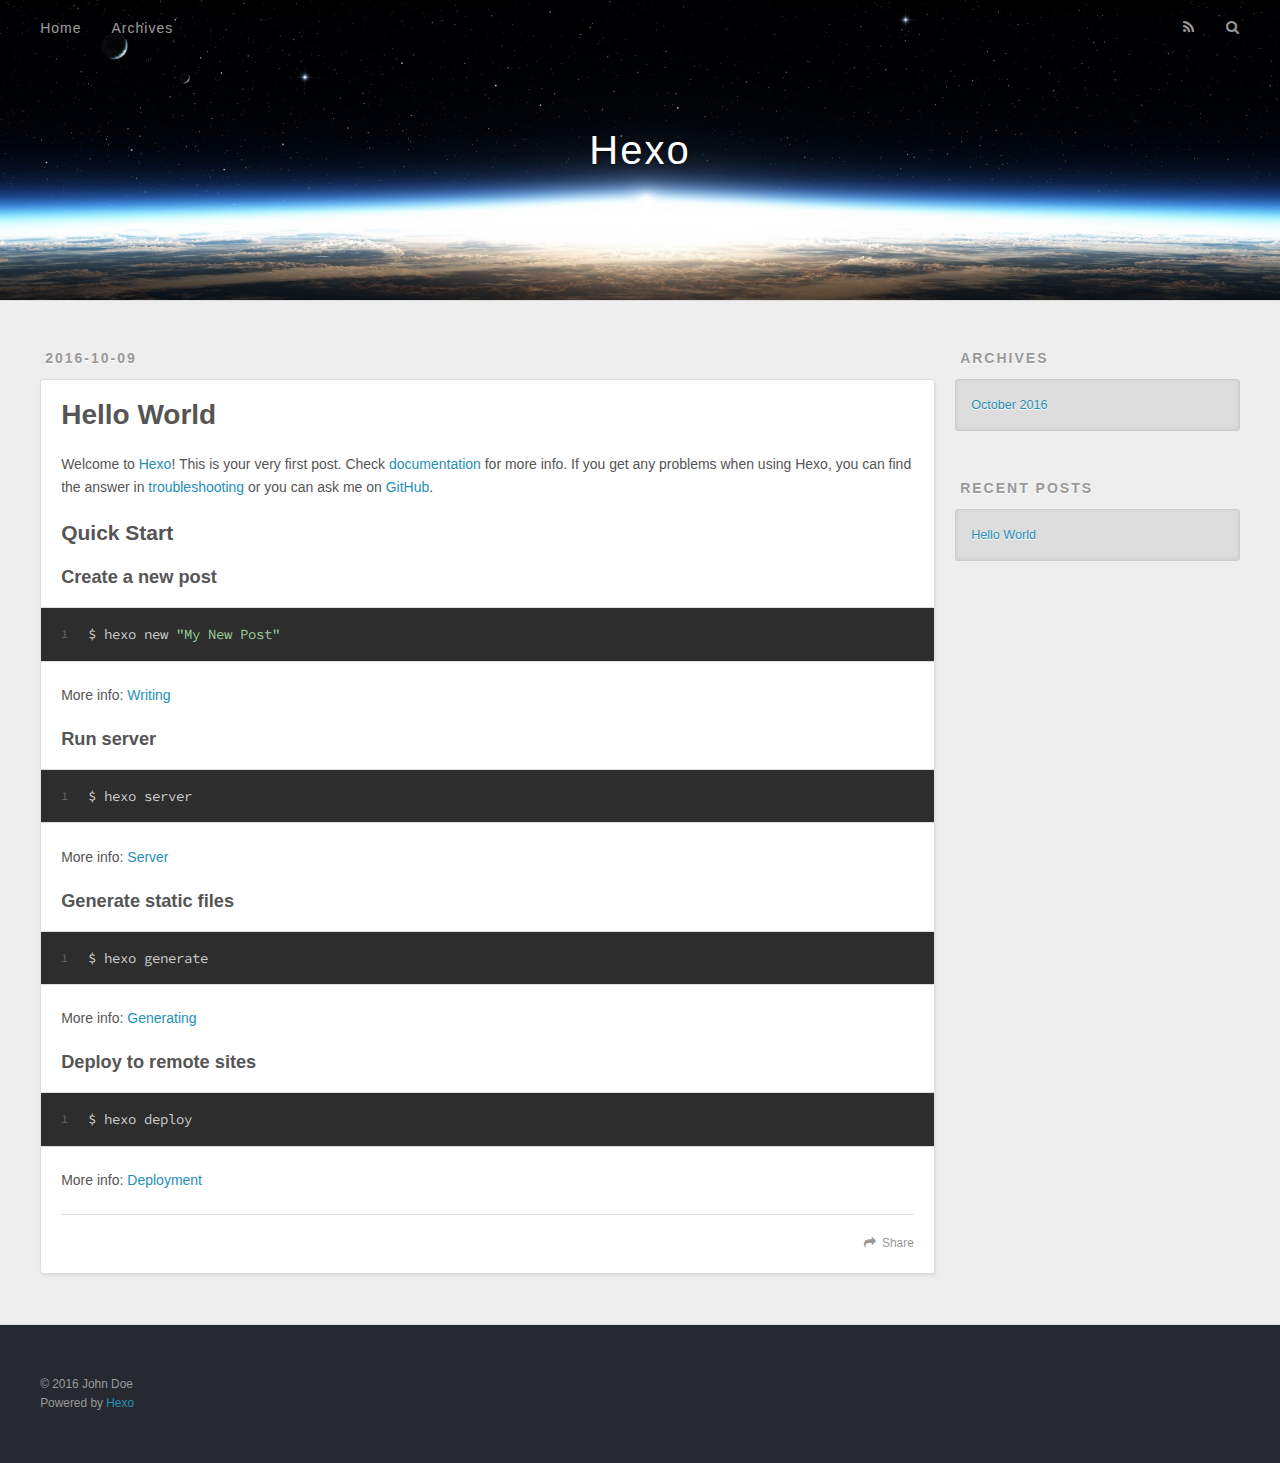
==== index.html @ 64545ed9 "Site updated: 2016-10-09 22:23:40" ====
<!DOCTYPE html>
<html>
<head>
  <meta charset="utf-8">
  
  <title>Hexo</title>
  <meta name="viewport" content="width=device-width, initial-scale=1, maximum-scale=1">
  <meta property="og:type" content="website">
<meta property="og:title" content="Hexo">
<meta property="og:url" content="http://yoursite.com/index.html">
<meta property="og:site_name" content="Hexo">
<meta name="twitter:card" content="summary">
<meta name="twitter:title" content="Hexo">
  
    <link rel="alternate" href="/atom.xml" title="Hexo" type="application/atom+xml">
  
  
    <link rel="icon" href="/favicon.png">
  
  
    <link href="//fonts.googleapis.com/css?family=Source+Code+Pro" rel="stylesheet" type="text/css">
  
  <link rel="stylesheet" href="/css/style.css">
  

</head>

<body>
  <div id="container">
    <div id="wrap">
      <header id="header">
  <div id="banner"></div>
  <div id="header-outer" class="outer">
    <div id="header-title" class="inner">
      <h1 id="logo-wrap">
        <a href="/" id="logo">Hexo</a>
      </h1>
      
    </div>
    <div id="header-inner" class="inner">
      <nav id="main-nav">
        <a id="main-nav-toggle" class="nav-icon"></a>
        
          <a class="main-nav-link" href="/">Home</a>
        
          <a class="main-nav-link" href="/archives">Archives</a>
        
      </nav>
      <nav id="sub-nav">
        
          <a id="nav-rss-link" class="nav-icon" href="/atom.xml" title="RSS Feed"></a>
        
        <a id="nav-search-btn" class="nav-icon" title="Search"></a>
      </nav>
      <div id="search-form-wrap">
        <form action="//google.com/search" method="get" accept-charset="UTF-8" class="search-form"><input type="search" name="q" results="0" class="search-form-input" placeholder="Search"><button type="submit" class="search-form-submit">&#xF002;</button><input type="hidden" name="sitesearch" value="http://yoursite.com"></form>
      </div>
    </div>
  </div>
</header>
      <div class="outer">
        <section id="main">
  
    <article id="post-hello-world" class="article article-type-post" itemscope itemprop="blogPost">
  <div class="article-meta">
    <a href="/2016/10/09/hello-world/" class="article-date">
  <time datetime="2016-10-09T14:10:57.442Z" itemprop="datePublished">2016-10-09</time>
</a>
    
  </div>
  <div class="article-inner">
    
    
      <header class="article-header">
        
  
    <h1 itemprop="name">
      <a class="article-title" href="/2016/10/09/hello-world/">Hello World</a>
    </h1>
  

      </header>
    
    <div class="article-entry" itemprop="articleBody">
      
        <p>Welcome to <a href="https://hexo.io/" target="_blank" rel="external">Hexo</a>! This is your very first post. Check <a href="https://hexo.io/docs/" target="_blank" rel="external">documentation</a> for more info. If you get any problems when using Hexo, you can find the answer in <a href="https://hexo.io/docs/troubleshooting.html" target="_blank" rel="external">troubleshooting</a> or you can ask me on <a href="https://github.com/hexojs/hexo/issues" target="_blank" rel="external">GitHub</a>.</p>
<h2 id="Quick-Start"><a href="#Quick-Start" class="headerlink" title="Quick Start"></a>Quick Start</h2><h3 id="Create-a-new-post"><a href="#Create-a-new-post" class="headerlink" title="Create a new post"></a>Create a new post</h3><figure class="highlight bash"><table><tr><td class="gutter"><pre><div class="line">1</div></pre></td><td class="code"><pre><div class="line">$ hexo new <span class="string">"My New Post"</span></div></pre></td></tr></table></figure>
<p>More info: <a href="https://hexo.io/docs/writing.html" target="_blank" rel="external">Writing</a></p>
<h3 id="Run-server"><a href="#Run-server" class="headerlink" title="Run server"></a>Run server</h3><figure class="highlight bash"><table><tr><td class="gutter"><pre><div class="line">1</div></pre></td><td class="code"><pre><div class="line">$ hexo server</div></pre></td></tr></table></figure>
<p>More info: <a href="https://hexo.io/docs/server.html" target="_blank" rel="external">Server</a></p>
<h3 id="Generate-static-files"><a href="#Generate-static-files" class="headerlink" title="Generate static files"></a>Generate static files</h3><figure class="highlight bash"><table><tr><td class="gutter"><pre><div class="line">1</div></pre></td><td class="code"><pre><div class="line">$ hexo generate</div></pre></td></tr></table></figure>
<p>More info: <a href="https://hexo.io/docs/generating.html" target="_blank" rel="external">Generating</a></p>
<h3 id="Deploy-to-remote-sites"><a href="#Deploy-to-remote-sites" class="headerlink" title="Deploy to remote sites"></a>Deploy to remote sites</h3><figure class="highlight bash"><table><tr><td class="gutter"><pre><div class="line">1</div></pre></td><td class="code"><pre><div class="line">$ hexo deploy</div></pre></td></tr></table></figure>
<p>More info: <a href="https://hexo.io/docs/deployment.html" target="_blank" rel="external">Deployment</a></p>

      
    </div>
    <footer class="article-footer">
      <a data-url="http://yoursite.com/2016/10/09/hello-world/" data-id="ciu2pqnzg0000xss60c0m6734" class="article-share-link">Share</a>
      
      
    </footer>
  </div>
  
</article>


  

</section>
        
          <aside id="sidebar">
  
    

  
    

  
    
  
    
  <div class="widget-wrap">
    <h3 class="widget-title">Archives</h3>
    <div class="widget">
      <ul class="archive-list"><li class="archive-list-item"><a class="archive-list-link" href="/archives/2016/10/">October 2016</a></li></ul>
    </div>
  </div>


  
    
  <div class="widget-wrap">
    <h3 class="widget-title">Recent Posts</h3>
    <div class="widget">
      <ul>
        
          <li>
            <a href="/2016/10/09/hello-world/">Hello World</a>
          </li>
        
      </ul>
    </div>
  </div>

  
</aside>
        
      </div>
      <footer id="footer">
  
  <div class="outer">
    <div id="footer-info" class="inner">
      &copy; 2016 John Doe<br>
      Powered by <a href="http://hexo.io/" target="_blank">Hexo</a>
    </div>
  </div>
</footer>
    </div>
    <nav id="mobile-nav">
  
    <a href="/" class="mobile-nav-link">Home</a>
  
    <a href="/archives" class="mobile-nav-link">Archives</a>
  
</nav>
    

<script src="//ajax.googleapis.com/ajax/libs/jquery/2.0.3/jquery.min.js"></script>


  <link rel="stylesheet" href="/fancybox/jquery.fancybox.css">
  <script src="/fancybox/jquery.fancybox.pack.js"></script>


<script src="/js/script.js"></script>

  </div>
</body>
</html>
---- css/style.css ----
body {
  width: 100%;
}
body:before,
body:after {
  content: "";
  display: table;
}
body:after {
  clear: both;
}
html,
body,
div,
span,
applet,
object,
iframe,
h1,
h2,
h3,
h4,
h5,
h6,
p,
blockquote,
pre,
a,
abbr,
acronym,
address,
big,
cite,
code,
del,
dfn,
em,
img,
ins,
kbd,
q,
s,
samp,
small,
strike,
strong,
sub,
sup,
tt,
var,
dl,
dt,
dd,
ol,
ul,
li,
fieldset,
form,
label,
legend,
table,
caption,
tbody,
tfoot,
thead,
tr,
th,
td {
  margin: 0;
  padding: 0;
  border: 0;
  outline: 0;
  font-weight: inherit;
  font-style: inherit;
  font-family: inherit;
  font-size: 100%;
  vertical-align: baseline;
}
body {
  line-height: 1;
  color: #000;
  background: #fff;
}
ol,
ul {
  list-style: none;
}
table {
  border-collapse: separate;
  border-spacing: 0;
  vertical-align: middle;
}
caption,
th,
td {
  text-align: left;
  font-weight: normal;
  vertical-align: middle;
}
a img {
  border: none;
}
input,
button {
  margin: 0;
  padding: 0;
}
input::-moz-focus-inner,
button::-moz-focus-inner {
  border: 0;
  padding: 0;
}
@font-face {
  font-family: FontAwesome;
  font-style: normal;
  font-weight: normal;
  src: url("fonts/fontawesome-webfont.eot?v=#4.0.3");
  src: url("fonts/fontawesome-webfont.eot?#iefix&v=#4.0.3") format("embedded-opentype"), url("fonts/fontawesome-webfont.woff?v=#4.0.3") format("woff"), url("fonts/fontawesome-webfont.ttf?v=#4.0.3") format("truetype"), url("fonts/fontawesome-webfont.svg#fontawesomeregular?v=#4.0.3") format("svg");
}
html,
body,
#container {
  height: 100%;
}
body {
  background: #eee;
  font: 14px "Helvetica Neue", Helvetica, Arial, sans-serif;
  -webkit-text-size-adjust: 100%;
}
.outer {
  max-width: 1220px;
  margin: 0 auto;
  padding: 0 20px;
}
.outer:before,
.outer:after {
  content: "";
  display: table;
}
.outer:after {
  clear: both;
}
.inner {
  display: inline;
  float: left;
  width: 98.33333333333333%;
  margin: 0 0.833333333333333%;
}
.left,
.alignleft {
  float: left;
}
.right,
.alignright {
  float: right;
}
.clear {
  clear: both;
}
#container {
  position: relative;
}
.mobile-nav-on {
  overflow: hidden;
}
#wrap {
  height: 100%;
  width: 100%;
  position: absolute;
  top: 0;
  left: 0;
  -webkit-transition: 0.2s ease-out;
  -moz-transition: 0.2s ease-out;
  -ms-transition: 0.2s ease-out;
  transition: 0.2s ease-out;
  z-index: 1;
  background: #eee;
}
.mobile-nav-on #wrap {
  left: 280px;
}
@media screen and (min-width: 768px) {
  #main {
    display: inline;
    float: left;
    width: 73.33333333333333%;
    margin: 0 0.833333333333333%;
  }
}
.article-date,
.article-category-link,
.archive-year,
.widget-title {
  text-decoration: none;
  text-transform: uppercase;
  letter-spacing: 2px;
  color: #999;
  margin-bottom: 1em;
  margin-left: 5px;
  line-height: 1em;
  text-shadow: 0 1px #fff;
  font-weight: bold;
}
.article-inner,
.archive-article-inner {
  background: #fff;
  -webkit-box-shadow: 1px 2px 3px #ddd;
  box-shadow: 1px 2px 3px #ddd;
  border: 1px solid #ddd;
  border-radius: 3px;
}
.article-entry h1,
.widget h1 {
  font-size: 2em;
}
.article-entry h2,
.widget h2 {
  font-size: 1.5em;
}
.article-entry h3,
.widget h3 {
  font-size: 1.3em;
}
.article-entry h4,
.widget h4 {
  font-size: 1.2em;
}
.article-entry h5,
.widget h5 {
  font-size: 1em;
}
.article-entry h6,
.widget h6 {
  font-size: 1em;
  color: #999;
}
.article-entry hr,
.widget hr {
  border: 1px dashed #ddd;
}
.article-entry strong,
.widget strong {
  font-weight: bold;
}
.article-entry em,
.widget em,
.article-entry cite,
.widget cite {
  font-style: italic;
}
.article-entry sup,
.widget sup,
.article-entry sub,
.widget sub {
  font-size: 0.75em;
  line-height: 0;
  position: relative;
  vertical-align: baseline;
}
.article-entry sup,
.widget sup {
  top: -0.5em;
}
.article-entry sub,
.widget sub {
  bottom: -0.2em;
}
.article-entry small,
.widget small {
  font-size: 0.85em;
}
.article-entry acronym,
.widget acronym,
.article-entry abbr,
.widget abbr {
  border-bottom: 1px dotted;
}
.article-entry ul,
.widget ul,
.article-entry ol,
.widget ol,
.article-entry dl,
.widget dl {
  margin: 0 20px;
  line-height: 1.6em;
}
.article-entry ul ul,
.widget ul ul,
.article-entry ol ul,
.widget ol ul,
.article-entry ul ol,
.widget ul ol,
.article-entry ol ol,
.widget ol ol {
  margin-top: 0;
  margin-bottom: 0;
}
.article-entry ul,
.widget ul {
  list-style: disc;
}
.article-entry ol,
.widget ol {
  list-style: decimal;
}
.article-entry dt,
.widget dt {
  font-weight: bold;
}
#header {
  height: 300px;
  position: relative;
  border-bottom: 1px solid #ddd;
}
#header:before,
#header:after {
  content: "";
  position: absolute;
  left: 0;
  right: 0;
  height: 40px;
}
#header:before {
  top: 0;
  background: -webkit-linear-gradient(rgba(0,0,0,0.2), transparent);
  background: -moz-linear-gradient(rgba(0,0,0,0.2), transparent);
  background: -ms-linear-gradient(rgba(0,0,0,0.2), transparent);
  background: linear-gradient(rgba(0,0,0,0.2), transparent);
}
#header:after {
  bottom: 0;
  background: -webkit-linear-gradient(transparent, rgba(0,0,0,0.2));
  background: -moz-linear-gradient(transparent, rgba(0,0,0,0.2));
  background: -ms-linear-gradient(transparent, rgba(0,0,0,0.2));
  background: linear-gradient(transparent, rgba(0,0,0,0.2));
}
#header-outer {
  height: 100%;
  position: relative;
}
#header-inner {
  position: relative;
  overflow: hidden;
}
#banner {
  position: absolute;
  top: 0;
  left: 0;
  width: 100%;
  height: 100%;
  background: url("images/banner.jpg") center #000;
  -webkit-background-size: cover;
  -moz-background-size: cover;
  background-size: cover;
  z-index: -1;
}
#header-title {
  text-align: center;
  height: 40px;
  position: absolute;
  top: 50%;
  left: 0;
  margin-top: -20px;
}
#logo,
#subtitle {
  text-decoration: none;
  color: #fff;
  font-weight: 300;
  text-shadow: 0 1px 4px rgba(0,0,0,0.3);
}
#logo {
  font-size: 40px;
  line-height: 40px;
  letter-spacing: 2px;
}
#subtitle {
  font-size: 16px;
  line-height: 16px;
  letter-spacing: 1px;
}
#subtitle-wrap {
  margin-top: 16px;
}
#main-nav {
  float: left;
  margin-left: -15px;
}
.nav-icon,
.main-nav-link {
  float: left;
  color: #fff;
  opacity: 0.6;
  text-decoration: none;
  text-shadow: 0 1px rgba(0,0,0,0.2);
  -webkit-transition: opacity 0.2s;
  -moz-transition: opacity 0.2s;
  -ms-transition: opacity 0.2s;
  transition: opacity 0.2s;
  display: block;
  padding: 20px 15px;
}
.nav-icon:hover,
.main-nav-link:hover {
  opacity: 1;
}
.nav-icon {
  font-family: FontAwesome;
  text-align: center;
  font-size: 14px;
  width: 14px;
  height: 14px;
  padding: 20px 15px;
  position: relative;
  cursor: pointer;
}
.main-nav-link {
  font-weight: 300;
  letter-spacing: 1px;
}
@media screen and (max-width: 479px) {
  .main-nav-link {
    display: none;
  }
}
#main-nav-toggle {
  display: none;
}
#main-nav-toggle:before {
  content: "\f0c9";
}
@media screen and (max-width: 479px) {
  #main-nav-toggle {
    display: block;
  }
}
#sub-nav {
  float: right;
  margin-right: -15px;
}
#nav-rss-link:before {
  content: "\f09e";
}
#nav-search-btn:before {
  content: "\f002";
}
#search-form-wrap {
  position: absolute;
  top: 15px;
  width: 150px;
  height: 30px;
  right: -150px;
  opacity: 0;
  -webkit-transition: 0.2s ease-out;
  -moz-transition: 0.2s ease-out;
  -ms-transition: 0.2s ease-out;
  transition: 0.2s ease-out;
}
#search-form-wrap.on {
  opacity: 1;
  right: 0;
}
@media screen and (max-width: 479px) {
  #search-form-wrap {
    width: 100%;
    right: -100%;
  }
}
.search-form {
  position: absolute;
  top: 0;
  left: 0;
  right: 0;
  background: #fff;
  padding: 5px 15px;
  border-radius: 15px;
  -webkit-box-shadow: 0 0 10px rgba(0,0,0,0.3);
  box-shadow: 0 0 10px rgba(0,0,0,0.3);
}
.search-form-input {
  border: none;
  background: none;
  color: #555;
  width: 100%;
  font: 13px "Helvetica Neue", Helvetica, Arial, sans-serif;
  outline: none;
}
.search-form-input::-webkit-search-results-decoration,
.search-form-input::-webkit-search-cancel-button {
  -webkit-appearance: none;
}
.search-form-submit {
  position: absolute;
  top: 50%;
  right: 10px;
  margin-top: -7px;
  font: 13px FontAwesome;
  border: none;
  background: none;
  color: #bbb;
  cursor: pointer;
}
.search-form-submit:hover,
.search-form-submit:focus {
  color: #777;
}
.article {
  margin: 50px 0;
}
.article-inner {
  overflow: hidden;
}
.article-meta:before,
.article-meta:after {
  content: "";
  display: table;
}
.article-meta:after {
  clear: both;
}
.article-date {
  float: left;
}
.article-category {
  float: left;
  line-height: 1em;
  color: #ccc;
  text-shadow: 0 1px #fff;
  margin-left: 8px;
}
.article-category:before {
  content: "\2022";
}
.article-category-link {
  margin: 0 12px 1em;
}
.article-header {
  padding: 20px 20px 0;
}
.article-title {
  text-decoration: none;
  font-size: 2em;
  font-weight: bold;
  color: #555;
  line-height: 1.1em;
  -webkit-transition: color 0.2s;
  -moz-transition: color 0.2s;
  -ms-transition: color 0.2s;
  transition: color 0.2s;
}
a.article-title:hover {
  color: #258fb8;
}
.article-entry {
  color: #555;
  padding: 0 20px;
}
.article-entry:before,
.article-entry:after {
  content: "";
  display: table;
}
.article-entry:after {
  clear: both;
}
.article-entry p,
.article-entry table {
  line-height: 1.6em;
  margin: 1.6em 0;
}
.article-entry h1,
.article-entry h2,
.article-entry h3,
.article-entry h4,
.article-entry h5,
.article-entry h6 {
  font-weight: bold;
}
.article-entry h1,
.article-entry h2,
.article-entry h3,
.article-entry h4,
.article-entry h5,
.article-entry h6 {
  line-height: 1.1em;
  margin: 1.1em 0;
}
.article-entry a {
  color: #258fb8;
  text-decoration: none;
}
.article-entry a:hover {
  text-decoration: underline;
}
.article-entry ul,
.article-entry ol,
.article-entry dl {
  margin-top: 1.6em;
  margin-bottom: 1.6em;
}
.article-entry img,
.article-entry video {
  max-width: 100%;
  height: auto;
  display: block;
  margin: auto;
}
.article-entry iframe {
  border: none;
}
.article-entry table {
  width: 100%;
  border-collapse: collapse;
  border-spacing: 0;
}
.article-entry th {
  font-weight: bold;
  border-bottom: 3px solid #ddd;
  padding-bottom: 0.5em;
}
.article-entry td {
  border-bottom: 1px solid #ddd;
  padding: 10px 0;
}
.article-entry blockquote {
  font-family: Georgia, "Times New Roman", serif;
  font-size: 1.4em;
  margin: 1.6em 20px;
  text-align: center;
}
.article-entry blockquote footer {
  font-size: 14px;
  margin: 1.6em 0;
  font-family: "Helvetica Neue", Helvetica, Arial, sans-serif;
}
.article-entry blockquote footer cite:before {
  content: "—";
  padding: 0 0.5em;
}
.article-entry .pullquote {
  text-align: left;
  width: 45%;
  margin: 0;
}
.article-entry .pullquote.left {
  margin-left: 0.5em;
  margin-right: 1em;
}
.article-entry .pullquote.right {
  margin-right: 0.5em;
  margin-left: 1em;
}
.article-entry .caption {
  color: #999;
  display: block;
  font-size: 0.9em;
  margin-top: 0.5em;
  position: relative;
  text-align: center;
}
.article-entry .video-container {
  position: relative;
  padding-top: 56.25%;
  height: 0;
  overflow: hidden;
}
.article-entry .video-container iframe,
.article-entry .video-container object,
.article-entry .video-container embed {
  position: absolute;
  top: 0;
  left: 0;
  width: 100%;
  height: 100%;
  margin-top: 0;
}
.article-more-link a {
  display: inline-block;
  line-height: 1em;
  padding: 6px 15px;
  border-radius: 15px;
  background: #eee;
  color: #999;
  text-shadow: 0 1px #fff;
  text-decoration: none;
}
.article-more-link a:hover {
  background: #258fb8;
  color: #fff;
  text-decoration: none;
  text-shadow: 0 1px #1e7293;
}
.article-footer {
  font-size: 0.85em;
  line-height: 1.6em;
  border-top: 1px solid #ddd;
  padding-top: 1.6em;
  margin: 0 20px 20px;
}
.article-footer:before,
.article-footer:after {
  content: "";
  display: table;
}
.article-footer:after {
  clear: both;
}
.article-footer a {
  color: #999;
  text-decoration: none;
}
.article-footer a:hover {
  color: #555;
}
.article-tag-list-item {
  float: left;
  margin-right: 10px;
}
.article-tag-list-link:before {
  content: "#";
}
.article-comment-link {
  float: right;
}
.article-comment-link:before {
  content: "\f075";
  font-family: FontAwesome;
  padding-right: 8px;
}
.article-share-link {
  cursor: pointer;
  float: right;
  margin-left: 20px;
}
.article-share-link:before {
  content: "\f064";
  font-family: FontAwesome;
  padding-right: 6px;
}
#article-nav {
  position: relative;
}
#article-nav:before,
#article-nav:after {
  content: "";
  display: table;
}
#article-nav:after {
  clear: both;
}
@media screen and (min-width: 768px) {
  #article-nav {
    margin: 50px 0;
  }
  #article-nav:before {
    width: 8px;
    height: 8px;
    position: absolute;
    top: 50%;
    left: 50%;
    margin-top: -4px;
    margin-left: -4px;
    content: "";
    border-radius: 50%;
    background: #ddd;
    -webkit-box-shadow: 0 1px 2px #fff;
    box-shadow: 0 1px 2px #fff;
  }
}
.article-nav-link-wrap {
  text-decoration: none;
  text-shadow: 0 1px #fff;
  color: #999;
  -webkit-box-sizing: border-box;
  -moz-box-sizing: border-box;
  box-sizing: border-box;
  margin-top: 50px;
  text-align: center;
  display: block;
}
.article-nav-link-wrap:hover {
  color: #555;
}
@media screen and (min-width: 768px) {
  .article-nav-link-wrap {
    width: 50%;
    margin-top: 0;
  }
}
@media screen and (min-width: 768px) {
  #article-nav-newer {
    float: left;
    text-align: right;
    padding-right: 20px;
  }
}
@media screen and (min-width: 768px) {
  #article-nav-older {
    float: right;
    text-align: left;
    padding-left: 20px;
  }
}
.article-nav-caption {
  text-transform: uppercase;
  letter-spacing: 2px;
  color: #ddd;
  line-height: 1em;
  font-weight: bold;
}
#article-nav-newer .article-nav-caption {
  margin-right: -2px;
}
.article-nav-title {
  font-size: 0.85em;
  line-height: 1.6em;
  margin-top: 0.5em;
}
.article-share-box {
  position: absolute;
  display: none;
  background: #fff;
  -webkit-box-shadow: 1px 2px 10px rgba(0,0,0,0.2);
  box-shadow: 1px 2px 10px rgba(0,0,0,0.2);
  border-radius: 3px;
  margin-left: -145px;
  overflow: hidden;
  z-index: 1;
}
.article-share-box.on {
  display: block;
}
.article-share-input {
  width: 100%;
  background: none;
  -webkit-box-sizing: border-box;
  -moz-box-sizing: border-box;
  box-sizing: border-box;
  font: 14px "Helvetica Neue", Helvetica, Arial, sans-serif;
  padding: 0 15px;
  color: #555;
  outline: none;
  border: 1px solid #ddd;
  border-radius: 3px 3px 0 0;
  height: 36px;
  line-height: 36px;
}
.article-share-links {
  background: #eee;
}
.article-share-links:before,
.article-share-links:after {
  content: "";
  display: table;
}
.article-share-links:after {
  clear: both;
}
.article-share-twitter,
.article-share-facebook,
.article-share-pinterest,
.article-share-google {
  width: 50px;
  height: 36px;
  display: block;
  float: left;
  position: relative;
  color: #999;
  text-shadow: 0 1px #fff;
}
.article-share-twitter:before,
.article-share-facebook:before,
.article-share-pinterest:before,
.article-share-google:before {
  font-size: 20px;
  font-family: FontAwesome;
  width: 20px;
  height: 20px;
  position: absolute;
  top: 50%;
  left: 50%;
  margin-top: -10px;
  margin-left: -10px;
  text-align: center;
}
.article-share-twitter:hover,
.article-share-facebook:hover,
.article-share-pinterest:hover,
.article-share-google:hover {
  color: #fff;
}
.article-share-twitter:before {
  content: "\f099";
}
.article-share-twitter:hover {
  background: #00aced;
  text-shadow: 0 1px #008abe;
}
.article-share-facebook:before {
  content: "\f09a";
}
.article-share-facebook:hover {
  background: #3b5998;
  text-shadow: 0 1px #2f477a;
}
.article-share-pinterest:before {
  content: "\f0d2";
}
.article-share-pinterest:hover {
  background: #cb2027;
  text-shadow: 0 1px #a21a1f;
}
.article-share-google:before {
  content: "\f0d5";
}
.article-share-google:hover {
  background: #dd4b39;
  text-shadow: 0 1px #be3221;
}
.article-gallery {
  background: #000;
  position: relative;
}
.article-gallery-photos {
  position: relative;
  overflow: hidden;
}
.article-gallery-img {
  display: none;
  max-width: 100%;
}
.article-gallery-img:first-child {
  display: block;
}
.article-gallery-img.loaded {
  position: absolute;
  display: block;
}
.article-gallery-img img {
  display: block;
  max-width: 100%;
  margin: 0 auto;
}
#comments {
  background: #fff;
  -webkit-box-shadow: 1px 2px 3px #ddd;
  box-shadow: 1px 2px 3px #ddd;
  padding: 20px;
  border: 1px solid #ddd;
  border-radius: 3px;
  margin: 50px 0;
}
#comments a {
  color: #258fb8;
}
.archives-wrap {
  margin: 50px 0;
}
.archives:before,
.archives:after {
  content: "";
  display: table;
}
.archives:after {
  clear: both;
}
.archive-year-wrap {
  margin-bottom: 1em;
}
.archives {
  -webkit-column-gap: 10px;
  -moz-column-gap: 10px;
  column-gap: 10px;
}
@media screen and (min-width: 480px) and (max-width: 767px) {
  .archives {
    -webkit-column-count: 2;
    -moz-column-count: 2;
    column-count: 2;
  }
}
@media screen and (min-width: 768px) {
  .archives {
    -webkit-column-count: 3;
    -moz-column-count: 3;
    column-count: 3;
  }
}
.archive-article {
  -webkit-column-break-inside: avoid;
  page-break-inside: avoid;
  overflow: hidden;
  break-inside: avoid-column;
}
.archive-article-inner {
  padding: 10px;
  margin-bottom: 15px;
}
.archive-article-title {
  text-decoration: none;
  font-weight: bold;
  color: #555;
  -webkit-transition: color 0.2s;
  -moz-transition: color 0.2s;
  -ms-transition: color 0.2s;
  transition: color 0.2s;
  line-height: 1.6em;
}
.archive-article-title:hover {
  color: #258fb8;
}
.archive-article-footer {
  margin-top: 1em;
}
.archive-article-date {
  color: #999;
  text-decoration: none;
  font-size: 0.85em;
  line-height: 1em;
  margin-bottom: 0.5em;
  display: block;
}
#page-nav {
  margin: 50px auto;
  background: #fff;
  -webkit-box-shadow: 1px 2px 3px #ddd;
  box-shadow: 1px 2px 3px #ddd;
  border: 1px solid #ddd;
  border-radius: 3px;
  text-align: center;
  color: #999;
  overflow: hidden;
}
#page-nav:before,
#page-nav:after {
  content: "";
  display: table;
}
#page-nav:after {
  clear: both;
}
#page-nav a,
#page-nav span {
  padding: 10px 20px;
  line-height: 1;
  height: 2ex;
}
#page-nav a {
  color: #999;
  text-decoration: none;
}
#page-nav a:hover {
  background: #999;
  color: #fff;
}
#page-nav .prev {
  float: left;
}
#page-nav .next {
  float: right;
}
#page-nav .page-number {
  display: inline-block;
}
@media screen and (max-width: 479px) {
  #page-nav .page-number {
    display: none;
  }
}
#page-nav .current {
  color: #555;
  font-weight: bold;
}
#page-nav .space {
  color: #ddd;
}
#footer {
  background: #262a30;
  padding: 50px 0;
  border-top: 1px solid #ddd;
  color: #999;
}
#footer a {
  color: #258fb8;
  text-decoration: none;
}
#footer a:hover {
  text-decoration: underline;
}
#footer-info {
  line-height: 1.6em;
  font-size: 0.85em;
}
.article-entry pre,
.article-entry .highlight {
  background: #2d2d2d;
  margin: 0 -20px;
  padding: 15px 20px;
  border-style: solid;
  border-color: #ddd;
  border-width: 1px 0;
  overflow: auto;
  color: #ccc;
  line-height: 22.400000000000002px;
}
.article-entry .highlight .gutter pre,
.article-entry .gist .gist-file .gist-data .line-numbers {
  color: #666;
  font-size: 0.85em;
}
.article-entry pre,
.article-entry code {
  font-family: "Source Code Pro", Consolas, Monaco, Menlo, Consolas, monospace;
}
.article-entry code {
  background: #eee;
  text-shadow: 0 1px #fff;
  padding: 0 0.3em;
}
.article-entry pre code {
  background: none;
  text-shadow: none;
  padding: 0;
}
.article-entry .highlight pre {
  border: none;
  margin: 0;
  padding: 0;
}
.article-entry .highlight table {
  margin: 0;
  width: auto;
}
.article-entry .highlight td {
  border: none;
  padding: 0;
}
.article-entry .highlight figcaption {
  font-size: 0.85em;
  color: #999;
  line-height: 1em;
  margin-bottom: 1em;
}
.article-entry .highlight figcaption:before,
.article-entry .highlight figcaption:after {
  content: "";
  display: table;
}
.article-entry .highlight figcaption:after {
  clear: both;
}
.article-entry .highlight figcaption a {
  float: right;
}
.article-entry .highlight .gutter pre {
  text-align: right;
  padding-right: 20px;
}
.article-entry .highlight .line {
  height: 22.400000000000002px;
}
.article-entry .highlight .line.marked {
  background: #515151;
}
.article-entry .gist {
  margin: 0 -20px;
  border-style: solid;
  border-color: #ddd;
  border-width: 1px 0;
  background: #2d2d2d;
  padding: 15px 20px 15px 0;
}
.article-entry .gist .gist-file {
  border: none;
  font-family: "Source Code Pro", Consolas, Monaco, Menlo, Consolas, monospace;
  margin: 0;
}
.article-entry .gist .gist-file .gist-data {
  background: none;
  border: none;
}
.article-entry .gist .gist-file .gist-data .line-numbers {
  background: none;
  border: none;
  padding: 0 20px 0 0;
}
.article-entry .gist .gist-file .gist-data .line-data {
  padding: 0 !important;
}
.article-entry .gist .gist-file .highlight {
  margin: 0;
  padding: 0;
  border: none;
}
.article-entry .gist .gist-file .gist-meta {
  background: #2d2d2d;
  color: #999;
  font: 0.85em "Helvetica Neue", Helvetica, Arial, sans-serif;
  text-shadow: 0 0;
  padding: 0;
  margin-top: 1em;
  margin-left: 20px;
}
.article-entry .gist .gist-file .gist-meta a {
  color: #258fb8;
  font-weight: normal;
}
.article-entry .gist .gist-file .gist-meta a:hover {
  text-decoration: underline;
}
pre .comment,
pre .title {
  color: #999;
}
pre .variable,
pre .attribute,
pre .tag,
pre .regexp,
pre .ruby .constant,
pre .xml .tag .title,
pre .xml .pi,
pre .xml .doctype,
pre .html .doctype,
pre .css .id,
pre .css .class,
pre .css .pseudo {
  color: #f2777a;
}
pre .number,
pre .preprocessor,
pre .built_in,
pre .literal,
pre .params,
pre .constant {
  color: #f99157;
}
pre .class,
pre .ruby .class .title,
pre .css .rules .attribute {
  color: #9c9;
}
pre .string,
pre .value,
pre .inheritance,
pre .header,
pre .ruby .symbol,
pre .xml .cdata {
  color: #9c9;
}
pre .css .hexcolor {
  color: #6cc;
}
pre .function,
pre .python .decorator,
pre .python .title,
pre .ruby .function .title,
pre .ruby .title .keyword,
pre .perl .sub,
pre .javascript .title,
pre .coffeescript .title {
  color: #69c;
}
pre .keyword,
pre .javascript .function {
  color: #c9c;
}
@media screen and (max-width: 479px) {
  #mobile-nav {
    position: absolute;
    top: 0;
    left: 0;
    width: 280px;
    height: 100%;
    background: #191919;
    border-right: 1px solid #fff;
  }
}
@media screen and (max-width: 479px) {
  .mobile-nav-link {
    display: block;
    color: #999;
    text-decoration: none;
    padding: 15px 20px;
    font-weight: bold;
  }
  .mobile-nav-link:hover {
    color: #fff;
  }
}
@media screen and (min-width: 768px) {
  #sidebar {
    display: inline;
    float: left;
    width: 23.333333333333332%;
    margin: 0 0.833333333333333%;
  }
}
.widget-wrap {
  margin: 50px 0;
}
.widget {
  color: #777;
  text-shadow: 0 1px #fff;
  background: #ddd;
  -webkit-box-shadow: 0 -1px 4px #ccc inset;
  box-shadow: 0 -1px 4px #ccc inset;
  border: 1px solid #ccc;
  padding: 15px;
  border-radius: 3px;
}
.widget a {
  color: #258fb8;
  text-decoration: none;
}
.widget a:hover {
  text-decoration: underline;
}
.widget ul ul,
.widget ol ul,
.widget dl ul,
.widget ul ol,
.widget ol ol,
.widget dl ol,
.widget ul dl,
.widget ol dl,
.widget dl dl {
  margin-left: 15px;
  list-style: disc;
}
.widget {
  line-height: 1.6em;
  word-wrap: break-word;
  font-size: 0.9em;
}
.widget ul,
.widget ol {
  list-style: none;
  margin: 0;
}
.widget ul ul,
.widget ol ul,
.widget ul ol,
.widget ol ol {
  margin: 0 20px;
}
.widget ul ul,
.widget ol ul {
  list-style: disc;
}
.widget ul ol,
.widget ol ol {
  list-style: decimal;
}
.category-list-count,
.tag-list-count,
.archive-list-count {
  padding-left: 5px;
  color: #999;
  font-size: 0.85em;
}
.category-list-count:before,
.tag-list-count:before,
.archive-list-count:before {
  content: "(";
}
.category-list-count:after,
.tag-list-count:after,
.archive-list-count:after {
  content: ")";
}
.tagcloud a {
  margin-right: 5px;
  display: inline-block;
}
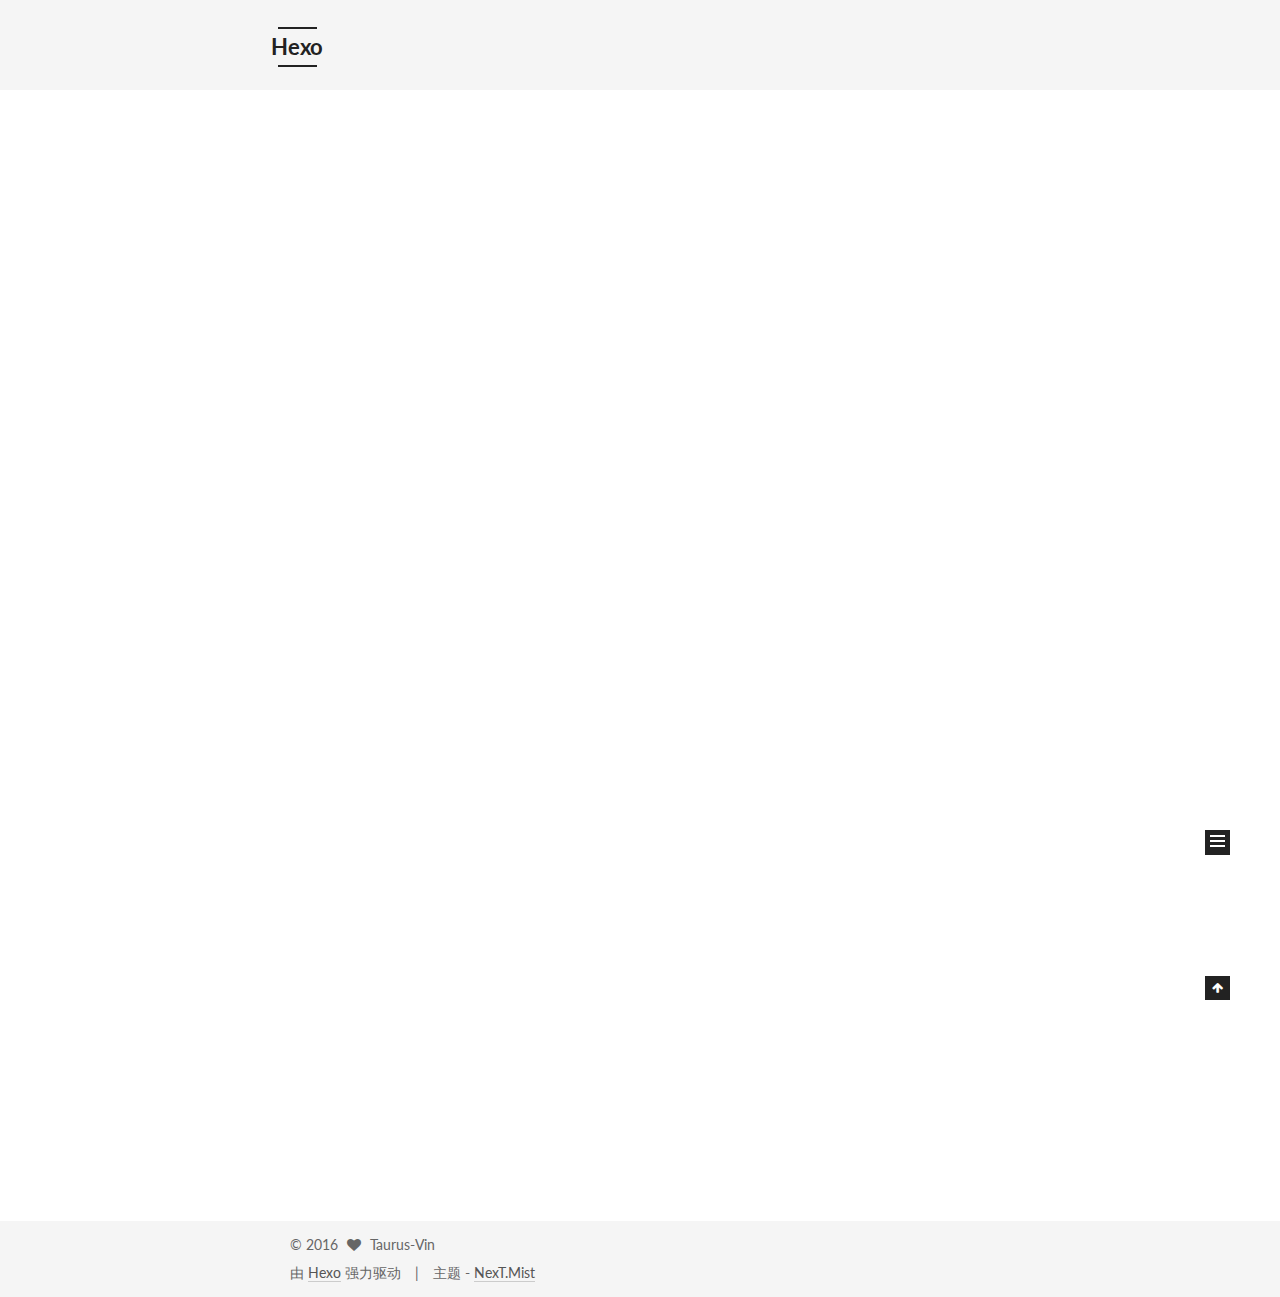
==== commit 11b4c826: "Site updated: 2016-10-09 23:49:47" ====
--- a/index.html
+++ b/index.html
@@ -1,89 +1,309 @@
-<!DOCTYPE html>
-<html>
+<!doctype html>
+
+
+
+  
+
+
+<html class="theme-next mist use-motion">
 <head>
-  <meta charset="utf-8">
-  
-  <title>Hexo</title>
-  <meta name="viewport" content="width=device-width, initial-scale=1, maximum-scale=1">
-  <meta property="og:type" content="website">
+  <meta charset="UTF-8"/>
+<meta http-equiv="X-UA-Compatible" content="IE=edge,chrome=1" />
+<meta name="viewport" content="width=device-width, initial-scale=1, maximum-scale=1"/>
+
+
+
+<meta http-equiv="Cache-Control" content="no-transform" />
+<meta http-equiv="Cache-Control" content="no-siteapp" />
+
+
+
+
+
+
+
+
+
+
+
+
+  
+  
+  <link href="/vendors/fancybox/source/jquery.fancybox.css?v=2.1.5" rel="stylesheet" type="text/css" />
+
+
+
+
+  
+  
+  
+  
+
+  
+    
+    
+  
+
+  
+
+  
+
+  
+
+  
+
+  
+    
+    
+    <link href="//fonts.googleapis.com/css?family=Lato:300,300italic,400,400italic,700,700italic&subset=latin,latin-ext" rel="stylesheet" type="text/css">
+  
+
+
+
+
+
+
+<link href="/vendors/font-awesome/css/font-awesome.min.css?v=4.4.0" rel="stylesheet" type="text/css" />
+
+<link href="/css/main.css?v=5.0.2" rel="stylesheet" type="text/css" />
+
+
+  <meta name="keywords" content="Hexo, NexT" />
+
+
+
+
+
+
+
+
+  <link rel="shortcut icon" type="image/x-icon" href="/favicon.ico?v=5.0.2" />
+
+
+
+
+
+
+<meta name="description" content="富强、民主、文明、和谐，自由、平等、公正、法治，爱国、敬业、诚信、友善">
+<meta property="og:type" content="website">
 <meta property="og:title" content="Hexo">
 <meta property="og:url" content="http://yoursite.com/index.html">
 <meta property="og:site_name" content="Hexo">
+<meta property="og:description" content="富强、民主、文明、和谐，自由、平等、公正、法治，爱国、敬业、诚信、友善">
 <meta name="twitter:card" content="summary">
 <meta name="twitter:title" content="Hexo">
-  
-    <link rel="alternate" href="/atom.xml" title="Hexo" type="application/atom+xml">
-  
-  
-    <link rel="icon" href="/favicon.png">
-  
-  
-    <link href="//fonts.googleapis.com/css?family=Source+Code+Pro" rel="stylesheet" type="text/css">
-  
-  <link rel="stylesheet" href="/css/style.css">
-  
-
+<meta name="twitter:description" content="富强、民主、文明、和谐，自由、平等、公正、法治，爱国、敬业、诚信、友善">
+
+
+
+<script type="text/javascript" id="hexo.configuration">
+  var NexT = window.NexT || {};
+  var CONFIG = {
+    scheme: 'Mist',
+    sidebar: {"position":"left","display":"hide"},
+    fancybox: true,
+    motion: true,
+    duoshuo: {
+      userId: '0',
+      author: '博主'
+    }
+  };
+</script>
+
+
+
+
+  <link rel="canonical" href="http://yoursite.com/"/>
+
+
+  <title> Hexo </title>
 </head>
 
-<body>
-  <div id="container">
-    <div id="wrap">
-      <header id="header">
-  <div id="banner"></div>
-  <div id="header-outer" class="outer">
-    <div id="header-title" class="inner">
-      <h1 id="logo-wrap">
-        <a href="/" id="logo">Hexo</a>
-      </h1>
-      
-    </div>
-    <div id="header-inner" class="inner">
-      <nav id="main-nav">
-        <a id="main-nav-toggle" class="nav-icon"></a>
-        
-          <a class="main-nav-link" href="/">Home</a>
-        
-          <a class="main-nav-link" href="/archives">Archives</a>
-        
-      </nav>
-      <nav id="sub-nav">
-        
-          <a id="nav-rss-link" class="nav-icon" href="/atom.xml" title="RSS Feed"></a>
-        
-        <a id="nav-search-btn" class="nav-icon" title="Search"></a>
-      </nav>
-      <div id="search-form-wrap">
-        <form action="//google.com/search" method="get" accept-charset="UTF-8" class="search-form"><input type="search" name="q" results="0" class="search-form-input" placeholder="Search"><button type="submit" class="search-form-submit">&#xF002;</button><input type="hidden" name="sitesearch" value="http://yoursite.com"></form>
-      </div>
-    </div>
+<body itemscope itemtype="//schema.org/WebPage" lang="zh-Hans">
+
+  
+
+
+
+
+
+
+
+
+
+
+  
+  
+    
+  
+
+  <div class="container one-collumn sidebar-position-left 
+   page-home 
+ ">
+    <div class="headband"></div>
+
+    <header id="header" class="header" itemscope itemtype="//schema.org/WPHeader">
+      <div class="header-inner"><div class="site-meta ">
+  
+
+  <div class="custom-logo-site-title">
+    <a href="/"  class="brand" rel="start">
+      <span class="logo-line-before"><i></i></span>
+      <span class="site-title">Hexo</span>
+      <span class="logo-line-after"><i></i></span>
+    </a>
   </div>
-</header>
-      <div class="outer">
-        <section id="main">
-  
-    <article id="post-hello-world" class="article article-type-post" itemscope itemprop="blogPost">
-  <div class="article-meta">
-    <a href="/2016/10/09/hello-world/" class="article-date">
-  <time datetime="2016-10-09T14:10:57.442Z" itemprop="datePublished">2016-10-09</time>
-</a>
-    
-  </div>
-  <div class="article-inner">
-    
-    
-      <header class="article-header">
-        
-  
-    <h1 itemprop="name">
-      <a class="article-title" href="/2016/10/09/hello-world/">Hello World</a>
-    </h1>
-  
-
+  <p class="site-subtitle"></p>
+</div>
+
+<div class="site-nav-toggle">
+  <button>
+    <span class="btn-bar"></span>
+    <span class="btn-bar"></span>
+    <span class="btn-bar"></span>
+  </button>
+</div>
+
+<nav class="site-nav">
+  
+
+  
+    <ul id="menu" class="menu">
+      
+        
+        <li class="menu-item menu-item-home">
+          <a href="/" rel="section">
+            
+              <i class="menu-item-icon fa fa-fw fa-home"></i> <br />
+            
+            首页
+          </a>
+        </li>
+      
+        
+        <li class="menu-item menu-item-categories">
+          <a href="/categories" rel="section">
+            
+              <i class="menu-item-icon fa fa-fw fa-th"></i> <br />
+            
+            分类
+          </a>
+        </li>
+      
+        
+        <li class="menu-item menu-item-archives">
+          <a href="/archives" rel="section">
+            
+              <i class="menu-item-icon fa fa-fw fa-archive"></i> <br />
+            
+            归档
+          </a>
+        </li>
+      
+        
+        <li class="menu-item menu-item-tags">
+          <a href="/tags" rel="section">
+            
+              <i class="menu-item-icon fa fa-fw fa-tags"></i> <br />
+            
+            标签
+          </a>
+        </li>
+      
+        
+        <li class="menu-item menu-item-commonweal">
+          <a href="/404.html" rel="section">
+            
+              <i class="menu-item-icon fa fa-fw fa-heartbeat"></i> <br />
+            
+            公益404
+          </a>
+        </li>
+      
+
+      
+    </ul>
+  
+
+  
+</nav>
+
+ </div>
+    </header>
+
+    <main id="main" class="main">
+      <div class="main-inner">
+        <div class="content-wrap">
+          <div id="content" class="content">
+            
+  <section id="posts" class="posts-expand">
+    
+      
+
+  
+  
+
+  
+  
+  
+
+  <article class="post post-type-normal " itemscope itemtype="//schema.org/Article">
+
+    
+      <header class="post-header">
+
+        
+        
+          <h1 class="post-title" itemprop="name headline">
+            
+            
+              
+                
+                <a class="post-title-link" href="/2016/10/09/hello-world/" itemprop="url">
+                  Hello World
+                </a>
+              
+            
+          </h1>
+        
+
+        <div class="post-meta">
+          <span class="post-time">
+            <span class="post-meta-item-icon">
+              <i class="fa fa-calendar-o"></i>
+            </span>
+            <span class="post-meta-item-text">发表于</span>
+            <time itemprop="dateCreated" datetime="2016-10-09T22:10:57+08:00" content="2016-10-09">
+              2016-10-09
+            </time>
+          </span>
+
+          
+
+          
+            
+          
+
+          
+
+          
+          
+
+          
+        </div>
       </header>
     
-    <div class="article-entry" itemprop="articleBody">
-      
-        <p>Welcome to <a href="https://hexo.io/" target="_blank" rel="external">Hexo</a>! This is your very first post. Check <a href="https://hexo.io/docs/" target="_blank" rel="external">documentation</a> for more info. If you get any problems when using Hexo, you can find the answer in <a href="https://hexo.io/docs/troubleshooting.html" target="_blank" rel="external">troubleshooting</a> or you can ask me on <a href="https://github.com/hexojs/hexo/issues" target="_blank" rel="external">GitHub</a>.</p>
+
+
+    <div class="post-body" itemprop="articleBody">
+
+      
+      
+
+      
+        
+          
+            <p>Welcome to <a href="https://hexo.io/" target="_blank" rel="external">Hexo</a>! This is your very first post. Check <a href="https://hexo.io/docs/" target="_blank" rel="external">documentation</a> for more info. If you get any problems when using Hexo, you can find the answer in <a href="https://hexo.io/docs/troubleshooting.html" target="_blank" rel="external">troubleshooting</a> or you can ask me on <a href="https://github.com/hexojs/hexo/issues" target="_blank" rel="external">GitHub</a>.</p>
 <h2 id="Quick-Start"><a href="#Quick-Start" class="headerlink" title="Quick Start"></a>Quick Start</h2><h3 id="Create-a-new-post"><a href="#Create-a-new-post" class="headerlink" title="Create a new post"></a>Create a new post</h3><figure class="highlight bash"><table><tr><td class="gutter"><pre><div class="line">1</div></pre></td><td class="code"><pre><div class="line">$ hexo new <span class="string">"My New Post"</span></div></pre></td></tr></table></figure>
 <p>More info: <a href="https://hexo.io/docs/writing.html" target="_blank" rel="external">Writing</a></p>
 <h3 id="Run-server"><a href="#Run-server" class="headerlink" title="Run server"></a>Run server</h3><figure class="highlight bash"><table><tr><td class="gutter"><pre><div class="line">1</div></pre></td><td class="code"><pre><div class="line">$ hexo server</div></pre></td></tr></table></figure>
@@ -93,88 +313,220 @@
 <h3 id="Deploy-to-remote-sites"><a href="#Deploy-to-remote-sites" class="headerlink" title="Deploy to remote sites"></a>Deploy to remote sites</h3><figure class="highlight bash"><table><tr><td class="gutter"><pre><div class="line">1</div></pre></td><td class="code"><pre><div class="line">$ hexo deploy</div></pre></td></tr></table></figure>
 <p>More info: <a href="https://hexo.io/docs/deployment.html" target="_blank" rel="external">Deployment</a></p>
 
+          
+        
       
     </div>
-    <footer class="article-footer">
-      <a data-url="http://yoursite.com/2016/10/09/hello-world/" data-id="ciu2pqnzg0000xss60c0m6734" class="article-share-link">Share</a>
-      
+
+    <div>
+      
+    </div>
+
+    <div>
+      
+    </div>
+
+    <footer class="post-footer">
+      
+
+      
+
+      
+      
+        <div class="post-eof"></div>
       
     </footer>
-  </div>
-  
-</article>
-
-
-  
-
-</section>
-        
-          <aside id="sidebar">
-  
-    
-
-  
-    
-
-  
-    
-  
-    
-  <div class="widget-wrap">
-    <h3 class="widget-title">Archives</h3>
-    <div class="widget">
-      <ul class="archive-list"><li class="archive-list-item"><a class="archive-list-link" href="/archives/2016/10/">October 2016</a></li></ul>
+  </article>
+
+
+    
+  </section>
+
+  
+
+
+          </div>
+          
+
+
+          
+
+        </div>
+        
+          
+  
+  <div class="sidebar-toggle">
+    <div class="sidebar-toggle-line-wrap">
+      <span class="sidebar-toggle-line sidebar-toggle-line-first"></span>
+      <span class="sidebar-toggle-line sidebar-toggle-line-middle"></span>
+      <span class="sidebar-toggle-line sidebar-toggle-line-last"></span>
     </div>
   </div>
 
-
-  
-    
-  <div class="widget-wrap">
-    <h3 class="widget-title">Recent Posts</h3>
-    <div class="widget">
-      <ul>
-        
-          <li>
-            <a href="/2016/10/09/hello-world/">Hello World</a>
-          </li>
-        
-      </ul>
+  <aside id="sidebar" class="sidebar">
+    <div class="sidebar-inner">
+
+      
+
+      
+
+      <section class="site-overview sidebar-panel  sidebar-panel-active ">
+        <div class="site-author motion-element" itemprop="author" itemscope itemtype="//schema.org/Person">
+          <img class="site-author-image" itemprop="image"
+               src="/images/head.png"
+               alt="Taurus-Vin" />
+          <p class="site-author-name" itemprop="name">Taurus-Vin</p>
+          <p class="site-description motion-element" itemprop="description">富强、民主、文明、和谐，自由、平等、公正、法治，爱国、敬业、诚信、友善</p>
+        </div>
+        <nav class="site-state motion-element">
+          <div class="site-state-item site-state-posts">
+            <a href="/archives">
+              <span class="site-state-item-count">1</span>
+              <span class="site-state-item-name">日志</span>
+            </a>
+          </div>
+
+          
+
+          
+
+        </nav>
+
+        
+
+        <div class="links-of-author motion-element">
+          
+        </div>
+
+        
+        
+
+        
+        
+
+      </section>
+
+      
+
+    </div>
+  </aside>
+
+
+        
+      </div>
+    </main>
+
+    <footer id="footer" class="footer">
+      <div class="footer-inner">
+        <div class="copyright" >
+  
+  &copy; 
+  <span itemprop="copyrightYear">2016</span>
+  <span class="with-love">
+    <i class="fa fa-heart"></i>
+  </span>
+  <span class="author" itemprop="copyrightHolder">Taurus-Vin</span>
+</div>
+
+<div class="powered-by">
+  由 <a class="theme-link" href="https://hexo.io">Hexo</a> 强力驱动
+</div>
+
+<div class="theme-info">
+  主题 -
+  <a class="theme-link" href="https://github.com/iissnan/hexo-theme-next">
+    NexT.Mist
+  </a>
+</div>
+
+        
+
+        
+      </div>
+    </footer>
+
+    <div class="back-to-top">
+      <i class="fa fa-arrow-up"></i>
     </div>
   </div>
 
   
-</aside>
-        
-      </div>
-      <footer id="footer">
-  
-  <div class="outer">
-    <div id="footer-info" class="inner">
-      &copy; 2016 John Doe<br>
-      Powered by <a href="http://hexo.io/" target="_blank">Hexo</a>
-    </div>
-  </div>
-</footer>
-    </div>
-    <nav id="mobile-nav">
-  
-    <a href="/" class="mobile-nav-link">Home</a>
-  
-    <a href="/archives" class="mobile-nav-link">Archives</a>
-  
-</nav>
-    
-
-<script src="//ajax.googleapis.com/ajax/libs/jquery/2.0.3/jquery.min.js"></script>
-
-
-  <link rel="stylesheet" href="/fancybox/jquery.fancybox.css">
-  <script src="/fancybox/jquery.fancybox.pack.js"></script>
-
-
-<script src="/js/script.js"></script>
-
-  </div>
+
+<script type="text/javascript">
+  if (Object.prototype.toString.call(window.Promise) !== '[object Function]') {
+    window.Promise = null;
+  }
+</script>
+
+
+
+
+
+
+
+
+
+  
+
+
+
+  
+  <script type="text/javascript" src="/vendors/jquery/index.js?v=2.1.3"></script>
+
+  
+  <script type="text/javascript" src="/vendors/fastclick/lib/fastclick.min.js?v=1.0.6"></script>
+
+  
+  <script type="text/javascript" src="/vendors/jquery_lazyload/jquery.lazyload.js?v=1.9.7"></script>
+
+  
+  <script type="text/javascript" src="/vendors/velocity/velocity.min.js?v=1.2.1"></script>
+
+  
+  <script type="text/javascript" src="/vendors/velocity/velocity.ui.min.js?v=1.2.1"></script>
+
+  
+  <script type="text/javascript" src="/vendors/fancybox/source/jquery.fancybox.pack.js?v=2.1.5"></script>
+
+
+  
+
+
+  <script type="text/javascript" src="/js/src/utils.js?v=5.0.2"></script>
+
+  <script type="text/javascript" src="/js/src/motion.js?v=5.0.2"></script>
+
+
+
+  
+  
+
+  
+
+  
+
+
+  <script type="text/javascript" src="/js/src/bootstrap.js?v=5.0.2"></script>
+
+
+
+  
+
+
+
+  
+
+
+
+
+  
+  
+
+  
+
+  
+
+  
+
 </body>
-</html>+</html>
--- a/css/main.css
+++ b/css/main.css
@@ -0,0 +1,2443 @@
+/* normalize.css v3.0.2 | MIT License | git.io/normalize */
+html {
+  font-family: sans-serif; /* 1 */
+  -ms-text-size-adjust: 100%; /* 2 */
+  -webkit-text-size-adjust: 100%; /* 2 */
+}
+body {
+  margin: 0;
+}
+article,
+aside,
+details,
+figcaption,
+figure,
+footer,
+header,
+hgroup,
+main,
+menu,
+nav,
+section,
+summary {
+  display: block;
+}
+audio,
+canvas,
+progress,
+video {
+  display: inline-block; /* 1 */
+  vertical-align: baseline; /* 2 */
+}
+audio:not([controls]) {
+  display: none;
+  height: 0;
+}
+[hidden],
+template {
+  display: none;
+}
+a {
+  background-color: transparent;
+}
+a:active,
+a:hover {
+  outline: 0;
+}
+abbr[title] {
+  border-bottom: 1px dotted;
+}
+b,
+strong {
+  font-weight: bold;
+}
+dfn {
+  font-style: italic;
+}
+h1 {
+  font-size: 2em;
+  margin: 0.67em 0;
+}
+mark {
+  background: #ff0;
+  color: #000;
+}
+small {
+  font-size: 80%;
+}
+sub,
+sup {
+  font-size: 75%;
+  line-height: 0;
+  position: relative;
+  vertical-align: baseline;
+}
+sup {
+  top: -0.5em;
+}
+sub {
+  bottom: -0.25em;
+}
+img {
+  border: 0;
+}
+svg:not(:root) {
+  overflow: hidden;
+}
+figure {
+  margin: 1em 40px;
+}
+hr {
+  -moz-box-sizing: content-box;
+  box-sizing: content-box;
+  height: 0;
+}
+pre {
+  overflow: auto;
+}
+code,
+kbd,
+pre,
+samp {
+  font-family: monospace, monospace;
+  font-size: 1em;
+}
+button,
+input,
+optgroup,
+select,
+textarea {
+  color: inherit; /* 1 */
+  font: inherit; /* 2 */
+  margin: 0; /* 3 */
+}
+button {
+  overflow: visible;
+}
+button,
+select {
+  text-transform: none;
+}
+button,
+html input[type="button"],
+input[type="reset"],
+input[type="submit"] {
+  -webkit-appearance: button; /* 2 */
+  cursor: pointer; /* 3 */
+}
+button[disabled],
+html input[disabled] {
+  cursor: default;
+}
+button::-moz-focus-inner,
+input::-moz-focus-inner {
+  border: 0;
+  padding: 0;
+}
+input {
+  line-height: normal;
+}
+input[type="checkbox"],
+input[type="radio"] {
+  box-sizing: border-box; /* 1 */
+  padding: 0; /* 2 */
+}
+input[type="number"]::-webkit-inner-spin-button,
+input[type="number"]::-webkit-outer-spin-button {
+  height: auto;
+}
+input[type="search"] {
+  -webkit-appearance: textfield; /* 1 */
+  -moz-box-sizing: content-box;
+  -webkit-box-sizing: content-box; /* 2 */
+  box-sizing: content-box;
+}
+input[type="search"]::-webkit-search-cancel-button,
+input[type="search"]::-webkit-search-decoration {
+  -webkit-appearance: none;
+}
+fieldset {
+  border: 1px solid #c0c0c0;
+  margin: 0 2px;
+  padding: 0.35em 0.625em 0.75em;
+}
+legend {
+  border: 0; /* 1 */
+  padding: 0; /* 2 */
+}
+textarea {
+  overflow: auto;
+}
+optgroup {
+  font-weight: bold;
+}
+table {
+  border-collapse: collapse;
+  border-spacing: 0;
+}
+td,
+th {
+  padding: 0;
+}
+::selection {
+  background: #262a30;
+  color: #fff;
+}
+body {
+  position: relative;
+  font-family: 'Lato', "PingFang SC", "Microsoft YaHei", sans-serif;
+  font-size: 14px;
+  line-height: 2;
+  color: #555;
+  background: #fff;
+}
+@media (max-width: 767px) {
+  body {
+    padding-right: 0 !important;
+  }
+}
+@media (min-width: 768px) and (max-width: 991px) {
+  body {
+    padding-right: 0 !important;
+  }
+}
+@media (min-width: 1600px) {
+  body {
+    font-size: 16px;
+  }
+}
+h1,
+h2,
+h3,
+h4,
+h5,
+h6 {
+  margin: 0;
+  padding: 0;
+  font-weight: bold;
+  line-height: 1.5;
+  font-family: 'Lato', "PingFang SC", "Microsoft YaHei", sans-serif;
+}
+h2,
+h3,
+h4,
+h5,
+h6 {
+  margin: 20px 0 15px;
+}
+h1 {
+  font-size: 24px;
+}
+@media (max-width: 767px) {
+  h1 {
+    font-size: 20px;
+  }
+}
+h2 {
+  font-size: 22px;
+}
+@media (max-width: 767px) {
+  h2 {
+    font-size: 18px;
+  }
+}
+h3 {
+  font-size: 20px;
+}
+@media (max-width: 767px) {
+  h3 {
+    font-size: 16px;
+  }
+}
+h4 {
+  font-size: 18px;
+}
+@media (max-width: 767px) {
+  h4 {
+    font-size: 14px;
+  }
+}
+h5 {
+  font-size: 16px;
+}
+@media (max-width: 767px) {
+  h5 {
+    font-size: 12px;
+  }
+}
+h6 {
+  font-size: 14px;
+}
+@media (max-width: 767px) {
+  h6 {
+    font-size: 10px;
+  }
+}
+p {
+  margin: 0 0 25px 0;
+}
+a {
+  color: #555;
+  text-decoration: none;
+  border-bottom: 1px solid #999;
+  word-wrap: break-word;
+}
+a:hover {
+  color: #222;
+  border-bottom-color: #222;
+}
+ul {
+  list-style: none;
+}
+blockquote {
+  margin: 0;
+  padding: 0;
+}
+img {
+  display: block;
+  margin: auto;
+  max-width: 100%;
+  height: auto;
+}
+hr {
+  margin: 40px 0;
+  height: 3px;
+  border: none;
+  background-color: #ddd;
+  background-image: repeating-linear-gradient(-45deg, #fff, #fff 4px, transparent 4px, transparent 8px);
+}
+blockquote {
+  padding: 0 15px;
+  color: #666;
+  border-left: 4px solid #ddd;
+}
+blockquote cite::before {
+  content: "-";
+  padding: 0 5px;
+}
+dt {
+  font-weight: 700;
+}
+dd {
+  margin: 0;
+  padding: 0;
+}
+.text-left {
+  text-align: left;
+}
+.text-center {
+  text-align: center;
+}
+.text-right {
+  text-align: right;
+}
+.text-justify {
+  text-align: justify;
+}
+.text-nowrap {
+  white-space: nowrap;
+}
+.text-lowercase {
+  text-transform: lowercase;
+}
+.text-uppercase {
+  text-transform: uppercase;
+}
+.text-capitalize {
+  text-transform: capitalize;
+}
+.center-block {
+  display: block;
+  margin-left: auto;
+  margin-right: auto;
+}
+.clearfix:before,
+.clearfix:after {
+  content: " ";
+  display: table;
+}
+.clearfix:after {
+  clear: both;
+}
+.pullquote {
+  width: 45%;
+}
+.pullquote.left {
+  float: left;
+  margin-left: 5px;
+  margin-right: 10px;
+}
+.pullquote.right {
+  float: right;
+  margin-left: 10px;
+  margin-right: 5px;
+}
+.affix.affix.affix {
+  position: fixed;
+}
+.translation {
+  margin-top: -20px;
+  font-size: 14px;
+  color: #999;
+}
+.scrollbar-measure {
+  width: 100px;
+  height: 100px;
+  overflow: scroll;
+  position: absolute;
+  top: -9999px;
+}
+.use-motion .motion-element {
+  opacity: 0;
+}
+#local-search-input {
+  padding: 3px;
+  border: none;
+  text-indent: 14px;
+  border-radius: 0;
+  width: 140px;
+  outline: none;
+  border-bottom: 1px solid #999;
+  background: inherit;
+  opacity: 0.5;
+}
+#local-search-input:focus {
+  opacity: 1;
+}
+.search-icon {
+  position: absolute;
+  top: 9px;
+}
+table {
+  margin: 20px 0;
+  width: 100%;
+  border-collapse: collapse;
+  border-spacing: 0;
+  border: 1px solid #ddd;
+  font-size: 14px;
+  table-layout: fixed;
+  word-wrap: break-all;
+}
+table>tbody>tr:nth-of-type(odd) {
+  background-color: #f9f9f9;
+}
+table>tbody>tr:hover {
+  background-color: #f5f5f5;
+}
+caption,
+th,
+td {
+  padding: 8px;
+  text-align: left;
+  vertical-align: middle;
+  font-weight: normal;
+}
+th,
+td {
+  border-bottom: 3px solid #ddd;
+  border-right: 1px solid #eee;
+}
+th {
+  padding-bottom: 10px;
+  font-weight: 700;
+}
+td {
+  border-bottom-width: 1px;
+}
+html,
+body {
+  height: 100%;
+}
+.container {
+  position: relative;
+  min-height: 100%;
+}
+.header-inner {
+  margin: 0 auto;
+  padding: 100px 0 70px;
+  width: 700px;
+}
+@media (min-width: 1600px) {
+  .container .header-inner {
+    width: 900px;
+  }
+}
+.main {
+  padding-bottom: 150px;
+}
+.main-inner {
+  margin: 0 auto;
+  width: 700px;
+}
+@media (min-width: 1600px) {
+  .container .main-inner {
+    width: 900px;
+  }
+}
+.footer {
+  position: absolute;
+  left: 0;
+  bottom: 0;
+  width: 100%;
+  min-height: 50px;
+}
+.footer-inner {
+  box-sizing: border-box;
+  margin: 20px auto;
+  width: 700px;
+}
+@media (min-width: 1600px) {
+  .container .footer-inner {
+    width: 900px;
+  }
+}
+pre,
+.highlight {
+  overflow: auto;
+  margin: 20px 0;
+  padding: 15px;
+  font-size: 13px;
+  color: #4d4d4c;
+  background: #f7f7f7;
+  line-height: 1.6;
+}
+pre,
+code {
+  font-family: consolas, Menlo, "PingFang SC", "Microsoft YaHei", monospace;
+}
+code {
+  padding: 2px 4px;
+  word-wrap: break-all;
+  color: #4d4d4c;
+  background: #f7f7f7;
+  border-radius: 3px;
+  font-size: 13px;
+}
+pre code {
+  padding: 0;
+  color: #4d4d4c;
+  background: none;
+  text-shadow: none;
+}
+.highlight pre {
+  border: none;
+  margin: 0;
+  padding: 1px;
+}
+.highlight table {
+  margin: 0;
+  width: auto;
+  border: none;
+}
+.highlight td {
+  border: none;
+  padding: 0;
+}
+.highlight figcaption {
+  font-size: 1em;
+  color: #4d4d4c;
+  line-height: 1em;
+  margin-bottom: 1em;
+}
+.highlight figcaption:before,
+.highlight figcaption:after {
+  content: " ";
+  display: table;
+}
+.highlight figcaption:after {
+  clear: both;
+}
+.highlight figcaption a {
+  float: right;
+  color: #4d4d4c;
+}
+.highlight figcaption a:hover {
+  border-bottom-color: #4d4d4c;
+}
+.highlight .gutter pre {
+  color: #666;
+  text-align: right;
+  padding-right: 20px;
+}
+.highlight .line {
+  height: 20px;
+}
+.gist table {
+  width: auto;
+}
+.gist table td {
+  border: none;
+}
+pre .deletion {
+  background: #fdd;
+}
+pre .addition {
+  background: #dfd;
+}
+pre .meta {
+  color: #8959a8;
+}
+pre .comment {
+  color: #8e908c;
+}
+pre .variable,
+pre .attribute,
+pre .tag,
+pre .regexp,
+pre .ruby .constant,
+pre .xml .tag .title,
+pre .xml .pi,
+pre .xml .doctype,
+pre .html .doctype,
+pre .css .id,
+pre .css .class,
+pre .css .pseudo {
+  color: #c82829;
+}
+pre .number,
+pre .preprocessor,
+pre .built_in,
+pre .literal,
+pre .params,
+pre .constant,
+pre .command {
+  color: #f5871f;
+}
+pre .ruby .class .title,
+pre .css .rules .attribute,
+pre .string,
+pre .value,
+pre .inheritance,
+pre .header,
+pre .ruby .symbol,
+pre .xml .cdata,
+pre .special,
+pre .number,
+pre .formula {
+  color: #718c00;
+}
+pre .title,
+pre .css .hexcolor {
+  color: #3e999f;
+}
+pre .function,
+pre .python .decorator,
+pre .python .title,
+pre .ruby .function .title,
+pre .ruby .title .keyword,
+pre .perl .sub,
+pre .javascript .title,
+pre .coffeescript .title {
+  color: #4271ae;
+}
+pre .keyword,
+pre .javascript .function {
+  color: #8959a8;
+}
+.full-image.full-image.full-image {
+  border: none;
+  max-width: 100%;
+  width: auto;
+  margin: 20px auto;
+}
+@media (min-width: 992px) {
+  .full-image.full-image.full-image {
+    max-width: none;
+    width: 126%;
+    margin: 0 -13%;
+  }
+}
+.blockquote-center,
+.page-home .post-type-quote blockquote,
+.page-post-detail .post-type-quote blockquote {
+  position: relative;
+  margin: 40px 0;
+  padding: 0;
+  border-left: none;
+  text-align: center;
+}
+.blockquote-center::before,
+.page-home .post-type-quote blockquote::before,
+.page-post-detail .post-type-quote blockquote::before,
+.blockquote-center::after,
+.page-home .post-type-quote blockquote::after,
+.page-post-detail .post-type-quote blockquote::after {
+  position: absolute;
+  content: ' ';
+  display: block;
+  width: 100%;
+  height: 24px;
+  opacity: 0.2;
+  background-repeat: no-repeat;
+  background-position: 0 -6px;
+  background-size: 22px 22px;
+}
+.blockquote-center::before,
+.page-home .post-type-quote blockquote::before,
+.page-post-detail .post-type-quote blockquote::before {
+  top: -20px;
+  background-image: url("../images/quote-l.svg");
+  border-top: 1px solid #ccc;
+}
+.blockquote-center::after,
+.page-home .post-type-quote blockquote::after,
+.page-post-detail .post-type-quote blockquote::after {
+  bottom: -20px;
+  background-image: url("../images/quote-r.svg");
+  border-bottom: 1px solid #ccc;
+  background-position: 100% 8px;
+}
+.blockquote-center p,
+.page-home .post-type-quote blockquote p,
+.page-post-detail .post-type-quote blockquote p,
+.blockquote-center div,
+.page-home .post-type-quote blockquote div,
+.page-post-detail .post-type-quote blockquote div {
+  text-align: center;
+}
+.post .post-body .group-picture img {
+  box-sizing: border-box;
+  padding: 0 3px;
+  border: none;
+}
+.post .group-picture-row {
+  overflow: hidden;
+  margin-top: 6px;
+}
+.post .group-picture-row:first-child {
+  margin-top: 0;
+}
+.post .group-picture-column {
+  float: left;
+}
+.page-post-detail .post-body .group-picture-column {
+  float: none;
+  margin-top: 10px;
+  width: auto !important;
+}
+.page-post-detail .post-body .group-picture-column img {
+  margin: 0 auto;
+}
+.page-archive .group-picture-container {
+  overflow: hidden;
+}
+.page-archive .group-picture-row {
+  float: left;
+}
+.page-archive .group-picture-row:first-child {
+  margin-top: 6px;
+}
+.page-archive .group-picture-column {
+  max-width: 150px;
+  max-height: 150px;
+}
+.btn {
+  display: inline-block;
+  padding: 0 20px;
+  font-size: 14px;
+  color: #fff;
+  background: #222;
+  border: 2px solid #222;
+  text-decoration: none;
+  border-radius: 0;
+  transition-property: background-color;
+  transition-duration: 0.2s;
+  transition-timing-function: ease-in-out;
+  transition-delay: 0s;
+}
+.btn:hover,
+.post-more-link .btn:hover {
+  border-color: #222;
+  color: #222;
+  background: #fff;
+}
+.btn-bar {
+  display: block;
+  width: 22px;
+  height: 2px;
+  background: #555;
+  border-radius: 1px;
+}
+.btn-bar+.btn-bar {
+  margin-top: 4px;
+}
+.pagination {
+  margin: 120px 0 40px;
+  text-align: center;
+  border-top: 1px solid #eee;
+}
+.page-number-basic,
+.pagination .prev,
+.pagination .next,
+.pagination .page-number,
+.pagination .space {
+  display: inline-block;
+  position: relative;
+  top: -1px;
+  margin: 0 10px;
+  padding: 0 10px;
+  line-height: 30px;
+}
+@media (max-width: 767px) {
+  .page-number-basic,
+  .pagination .prev,
+  .pagination .next,
+  .pagination .page-number,
+  .pagination .space {
+    margin: 0 5px;
+  }
+}
+.pagination .prev,
+.pagination .next,
+.pagination .page-number {
+  border-bottom: 0;
+  border-top: 1px solid #eee;
+  transition-property: border-color;
+  transition-duration: 0.2s;
+  transition-timing-function: ease-in-out;
+  transition-delay: 0s;
+}
+.pagination .prev:hover,
+.pagination .next:hover,
+.pagination .page-number:hover {
+  border-top-color: #222;
+}
+.pagination .space {
+  padding: 0;
+  margin: 0;
+}
+.pagination .prev {
+  margin-left: 0;
+}
+.pagination .next {
+  margin-right: 0;
+}
+.pagination .page-number.current {
+  color: #fff;
+  background: #ccc;
+  border-top-color: #ccc;
+}
+@media (max-width: 767px) {
+  .pagination {
+    border-top: none;
+  }
+  .pagination .prev,
+  .pagination .next,
+  .pagination .page-number {
+    margin-bottom: 10px;
+    border-top: 0;
+    border-bottom: 1px solid #eee;
+  }
+  .pagination .prev:hover,
+  .pagination .next:hover,
+  .pagination .page-number:hover {
+    border-bottom-color: #222;
+  }
+}
+.comments {
+  margin: 60px 20px 0;
+}
+.tag-cloud {
+  text-align: center;
+}
+.tag-cloud a {
+  display: inline-block;
+  margin: 10px;
+}
+.back-to-top {
+  box-sizing: border-box;
+  position: fixed;
+  bottom: -100px;
+  right: 50px;
+  z-index: 1050;
+  padding: 0 6px;
+  width: 25px;
+  background: #222;
+  font-size: 12px;
+  opacity: 1;
+  color: #fff;
+  cursor: pointer;
+  text-align: center;
+  -webkit-transform: translateZ(0);
+  transition-property: bottom;
+  transition-duration: 0.2s;
+  transition-timing-function: ease-in-out;
+  transition-delay: 0s;
+}
+@media (max-width: 767px) {
+  .back-to-top {
+    display: none;
+  }
+}
+@media (min-width: 768px) and (max-width: 991px) {
+  .back-to-top {
+    display: none;
+  }
+}
+.back-to-top.back-to-top-on {
+  bottom: 19px;
+}
+.header {
+  background: #fff;
+}
+.header-inner {
+  position: relative;
+}
+.headband {
+  height: 3px;
+  background: #222;
+}
+.site-meta {
+  margin: 0;
+  text-align: left;
+}
+@media (max-width: 767px) {
+  .site-meta {
+    text-align: center;
+  }
+}
+.brand {
+  position: relative;
+  display: inline-block;
+  padding: 0 40px;
+  color: #222;
+  background: #222;
+  border-bottom: none;
+}
+.brand:hover {
+  color: #222;
+}
+.logo {
+  display: inline-block;
+  margin-right: 5px;
+  line-height: 36px;
+  vertical-align: top;
+}
+.site-title {
+  display: inline-block;
+  vertical-align: top;
+  line-height: 36px;
+  font-size: 20px;
+  font-weight: normal;
+  font-family: 'Lato', "PingFang SC", "Microsoft YaHei", sans-serif;
+}
+.site-subtitle {
+  margin-top: 10px;
+  font-size: 13px;
+  color: #999;
+}
+.use-motion .brand {
+  opacity: 0;
+}
+.use-motion .logo,
+.use-motion .site-title,
+.use-motion .site-subtitle {
+  opacity: 0;
+  position: relative;
+  top: -10px;
+}
+.site-nav-toggle {
+  display: none;
+  position: absolute;
+  top: 10px;
+  left: 10px;
+}
+@media (max-width: 767px) {
+  .site-nav-toggle {
+    display: block;
+  }
+}
+.site-nav-toggle button {
+  margin-top: 2px;
+  padding: 9px 10px;
+  background: transparent;
+  border: none;
+}
+@media (max-width: 767px) {
+  .site-nav {
+    display: none;
+    margin: 0 -10px;
+    padding: 0 10px;
+    clear: both;
+    border-top: 1px solid #ddd;
+  }
+}
+@media (min-width: 768px) and (max-width: 991px) {
+  .site-nav {
+    display: block !important;
+  }
+}
+@media (min-width: 992px) {
+  .site-nav {
+    display: block !important;
+  }
+}
+.menu {
+  margin-top: 20px;
+  padding-left: 0;
+  text-align: center;
+}
+.menu .menu-item {
+  display: inline-block;
+  margin: 0 10px;
+}
+@media screen and (max-width: 767px) {
+  .menu .menu-item {
+    margin-top: 10px;
+  }
+}
+.menu .menu-item a {
+  display: block;
+  font-size: 13px;
+  text-transform: capitalize;
+  line-height: inherit;
+  border-bottom: 1px solid transparent;
+  transition-property: border-color;
+  transition-duration: 0.2s;
+  transition-timing-function: ease-in-out;
+  transition-delay: 0s;
+}
+.menu .menu-item a:hover {
+  border-bottom-color: #222;
+}
+.menu .menu-item .fa {
+  margin-right: 5px;
+}
+.use-motion .menu-item {
+  opacity: 0;
+}
+.post-body {
+  font-family: 'Lato', "PingFang SC", "Microsoft YaHei", sans-serif;
+}
+@media (max-width: 767px) {
+  .post-body {
+    word-break: break-word;
+  }
+}
+.post-body .fancybox img {
+  display: block !important;
+  margin: 0 auto;
+  cursor: pointer;
+  cursor: zoom-in;
+  cursor: -webkit-zoom-in;
+}
+.post-body .image-caption,
+.post-body .figure .caption {
+  margin: 10px auto 15px;
+  text-align: center;
+  font-size: 14px;
+  color: #999;
+  font-weight: bold;
+  line-height: 1;
+}
+.post-sticky-flag {
+  display: inline-block;
+  font-size: 16px;
+  -ms-transform: rotate(30deg);
+  -webkit-transform: rotate(30deg);
+  -moz-transform: rotate(30deg);
+  -ms-transform: rotate(30deg);
+  -o-transform: rotate(30deg);
+  transform: rotate(30deg);
+}
+.posts-expand {
+  padding-top: 40px;
+}
+@media (max-width: 767px) {
+  .posts-expand {
+    margin: 0 20px;
+  }
+  .post-body pre,
+  .post-body .highlight {
+    padding: 10px;
+  }
+  .post-body pre .gutter pre,
+  .post-body .highlight .gutter pre {
+    padding-right: 10px;
+  }
+}
+@media (min-width: 992px) {
+  .posts-expand .post-body {
+    text-align: justify;
+  }
+}
+.posts-expand .post-body h2,
+.posts-expand .post-body h3,
+.posts-expand .post-body h4,
+.posts-expand .post-body h5,
+.posts-expand .post-body h6 {
+  padding-top: 10px;
+}
+.posts-expand .post-body h2 .header-anchor,
+.posts-expand .post-body h3 .header-anchor,
+.posts-expand .post-body h4 .header-anchor,
+.posts-expand .post-body h5 .header-anchor,
+.posts-expand .post-body h6 .header-anchor {
+  float: right;
+  margin-left: 10px;
+  color: #ccc;
+  border-bottom-style: none;
+  visibility: hidden;
+}
+.posts-expand .post-body h2 .header-anchor:hover,
+.posts-expand .post-body h3 .header-anchor:hover,
+.posts-expand .post-body h4 .header-anchor:hover,
+.posts-expand .post-body h5 .header-anchor:hover,
+.posts-expand .post-body h6 .header-anchor:hover {
+  color: inherit;
+}
+.posts-expand .post-body h2:hover .header-anchor,
+.posts-expand .post-body h3:hover .header-anchor,
+.posts-expand .post-body h4:hover .header-anchor,
+.posts-expand .post-body h5:hover .header-anchor,
+.posts-expand .post-body h6:hover .header-anchor {
+  visibility: visible;
+}
+.posts-expand .post-body ul li {
+  list-style: circle;
+}
+.posts-expand .post-body img {
+  box-sizing: border-box;
+  margin: auto;
+  padding: 3px;
+  border: 1px solid #ddd;
+}
+.posts-expand .fancybox img {
+  margin: 0 auto;
+}
+@media (max-width: 767px) {
+  .posts-collapse {
+    margin: 0 20px;
+  }
+  .posts-collapse .post-title,
+  .posts-collapse .post-meta {
+    display: block;
+    width: auto;
+    text-align: left;
+  }
+}
+.posts-collapse {
+  position: relative;
+  z-index: 1010;
+  margin-left: 0;
+}
+.posts-collapse::after {
+  content: " ";
+  position: absolute;
+  top: 20px;
+  left: 0;
+  margin-left: -2px;
+  width: 4px;
+  height: 100%;
+  background: #f5f5f5;
+  z-index: -1;
+}
+@media (max-width: 767px) {
+  .posts-collapse {
+    margin: 0 20px;
+  }
+}
+.posts-collapse .collection-title {
+  position: relative;
+  margin: 60px 0;
+}
+.posts-collapse .collection-title h2 {
+  margin-left: 20px;
+}
+.posts-collapse .collection-title small {
+  color: #bbb;
+}
+.posts-collapse .collection-title::before {
+  content: " ";
+  position: absolute;
+  left: 0;
+  top: 50%;
+  margin-left: -4px;
+  margin-top: -4px;
+  width: 8px;
+  height: 8px;
+  background: #bbb;
+  border-radius: 50%;
+}
+.posts-collapse .post {
+  margin: 30px 0;
+}
+.posts-collapse .post-header {
+  position: relative;
+  transition-duration: 0.2s;
+  transition-timing-function: ease-in-out;
+  transition-delay: 0s;
+  transition-property: border;
+  border-bottom: 1px dashed #ccc;
+}
+.posts-collapse .post-header::before {
+  content: " ";
+  position: absolute;
+  left: 0;
+  top: 12px;
+  width: 6px;
+  height: 6px;
+  margin-left: -4px;
+  background: #bbb;
+  border-radius: 50%;
+  border: 1px solid #fff;
+  transition-duration: 0.2s;
+  transition-timing-function: ease-in-out;
+  transition-delay: 0s;
+  transition-property: background;
+}
+.posts-collapse .post-header:hover {
+  border-bottom-color: #666;
+}
+.posts-collapse .post-header:hover::before {
+  background: #222;
+}
+.posts-collapse .post-meta {
+  position: absolute;
+  font-size: 12px;
+  left: 20px;
+  top: 5px;
+}
+.posts-collapse .post-comments-count {
+  display: none;
+}
+.posts-collapse .post-title {
+  margin-left: 60px;
+  font-size: 16px;
+  font-weight: normal;
+  line-height: inherit;
+}
+.posts-collapse .post-title::after {
+  margin-left: 3px;
+  opacity: 0.6;
+}
+.posts-collapse .post-title a {
+  color: #666;
+  border-bottom: none;
+}
+.page-home .post-type-quote .post-header,
+.page-post-detail .post-type-quote .post-header,
+.page-home .post-type-quote .post-tags,
+.page-post-detail .post-type-quote .post-tags {
+  display: none;
+}
+.posts-expand .post-title {
+  font-size: 26px;
+  text-align: center;
+  word-break: break-word;
+  font-weight: 400;
+}
+@media (max-width: 767px) {
+  .posts-expand .post-title {
+    font-size: 22px;
+  }
+}
+.posts-expand .post-title-link {
+  display: inline-block;
+  position: relative;
+  color: #555;
+  border-bottom: none;
+  line-height: 1.2;
+  vertical-align: top;
+}
+.posts-expand .post-title-link::before {
+  content: "";
+  position: absolute;
+  width: 100%;
+  height: 2px;
+  bottom: 0;
+  left: 0;
+  background-color: #000;
+  visibility: hidden;
+  -webkit-transform: scaleX(0);
+  -moz-transform: scaleX(0);
+  -ms-transform: scaleX(0);
+  -o-transform: scaleX(0);
+  transform: scaleX(0);
+  transition-duration: 0.2s;
+  transition-timing-function: ease-in-out;
+  transition-delay: 0s;
+}
+.posts-expand .post-title-link:hover::before {
+  visibility: visible;
+  -webkit-transform: scaleX(1);
+  -moz-transform: scaleX(1);
+  -ms-transform: scaleX(1);
+  -o-transform: scaleX(1);
+  transform: scaleX(1);
+}
+.posts-expand .post-title-link .fa {
+  font-size: 16px;
+}
+.posts-expand .post-meta {
+  margin: 3px 0 60px 0;
+  color: #999;
+  font-family: 'Lato', "PingFang SC", "Microsoft YaHei", sans-serif;
+  font-size: 12px;
+  text-align: center;
+}
+.posts-expand .post-meta .post-category-list {
+  display: inline-block;
+  margin: 0;
+  padding: 3px;
+}
+.posts-expand .post-meta .post-category-list-link {
+  color: #999;
+}
+.post-meta-item-icon {
+  display: none;
+  margin-right: 3px;
+}
+@media (min-width: 768px) and (max-width: 991px) {
+  .post-meta-item-icon {
+    display: inline-block;
+  }
+}
+@media (max-width: 767px) {
+  .post-meta-item-icon {
+    display: inline-block;
+  }
+}
+@media (min-width: 768px) and (max-width: 991px) {
+  .post-meta-item-text {
+    display: none;
+  }
+}
+@media (max-width: 767px) {
+  .post-meta-item-text {
+    display: none;
+  }
+}
+@media (max-width: 767px) {
+  .posts-expand .post-comments-count {
+    display: none;
+  }
+}
+.post-more-link {
+  margin-top: 50px;
+}
+.post-more-link .btn {
+  color: #555;
+  font-size: 14px;
+  background: transparent;
+  border-radius: 0;
+  line-height: 2;
+}
+.posts-expand .post-tags {
+  margin-top: 40px;
+  text-align: center;
+}
+.posts-expand .post-tags a {
+  display: inline-block;
+  margin-right: 10px;
+  font-size: 13px;
+}
+.post-nav {
+  overflow: hidden;
+  margin-top: 60px;
+  padding: 10px;
+  white-space: nowrap;
+  border-top: 1px solid #eee;
+}
+.post-nav-item {
+  display: inline-block;
+  width: 50%;
+  white-space: normal;
+}
+.post-nav-item a {
+  position: relative;
+  display: inline-block;
+  line-height: 25px;
+  font-size: 14px;
+  color: #555;
+  border-bottom: none;
+}
+.post-nav-item a:hover {
+  color: #222;
+  border-bottom: none;
+}
+.post-nav-item a:active {
+  top: 2px;
+}
+.post-nav-item a i {
+  font-size: 12px;
+}
+.post-nav-prev {
+  text-align: right;
+}
+.posts-expand .post-eof {
+  display: block;
+  margin: 80px auto 60px;
+  width: 8%;
+  height: 1px;
+  background: #ccc;
+  text-align: center;
+}
+.post:last-child .post-eof.post-eof.post-eof {
+  display: none;
+}
+.post-gallery {
+  display: table;
+  table-layout: fixed;
+  width: 100%;
+  border-collapse: separate;
+}
+.post-gallery-row {
+  display: table-row;
+}
+.post-gallery .post-gallery-img {
+  display: table-cell;
+  text-align: center;
+  vertical-align: middle;
+  border: none;
+}
+.post-gallery .post-gallery-img img {
+  max-width: 100%;
+  max-height: 100%;
+  border: none;
+}
+.fancybox-close,
+.fancybox-close:hover {
+  border: none;
+}
+.sidebar {
+  position: fixed;
+  right: 0;
+  top: 0;
+  bottom: 0;
+  width: 0;
+  z-index: 1040;
+  box-shadow: inset 0 2px 6px #000;
+  background: #222;
+  -webkit-transform: translateZ(0);
+}
+.sidebar a {
+  color: #999;
+  border-bottom-color: #555;
+}
+.sidebar a:hover {
+  color: #eee;
+}
+@media (min-width: 768px) and (max-width: 991px) {
+  .sidebar {
+    display: none !important;
+  }
+}
+@media (max-width: 767px) {
+  .sidebar {
+    display: none !important;
+  }
+}
+.sidebar-inner {
+  position: relative;
+  padding: 20px 10px;
+  color: #999;
+  text-align: center;
+}
+.sidebar-toggle {
+  position: fixed;
+  right: 50px;
+  bottom: 45px;
+  width: 15px;
+  height: 15px;
+  padding: 5px;
+  background: #222;
+  line-height: 0;
+  z-index: 1050;
+  cursor: pointer;
+  -webkit-transform: translateZ(0);
+}
+@media (min-width: 768px) and (max-width: 991px) {
+  .sidebar-toggle {
+    display: none;
+  }
+}
+@media (max-width: 767px) {
+  .sidebar-toggle {
+    display: none;
+  }
+}
+.sidebar-toggle-line {
+  position: relative;
+  display: inline-block;
+  vertical-align: top;
+  height: 2px;
+  width: 100%;
+  background: #fff;
+  margin-top: 3px;
+}
+.sidebar-toggle-line:first-child {
+  margin-top: 0;
+}
+.site-author-image {
+  display: block;
+  margin: 0 auto;
+  padding: 2px;
+  max-width: 96px;
+  height: auto;
+  border: 2px solid #333;
+}
+.site-author-name {
+  margin: 5px 0 0;
+  text-align: center;
+  color: #f5f5f5;
+  font-weight: normal;
+}
+.site-description {
+  margin-top: 5px;
+  text-align: center;
+  font-size: 14px;
+  color: #999;
+}
+.site-state {
+  overflow: hidden;
+  line-height: 1.4;
+  white-space: nowrap;
+  text-align: center;
+}
+.site-state-item {
+  display: inline-block;
+  padding: 0 15px;
+  border-left: 1px solid #333;
+}
+.site-state-item:first-child {
+  border-left: none;
+}
+.site-state-item a {
+  border-bottom: none;
+}
+.site-state-item-count {
+  display: block;
+  text-align: center;
+  color: inherit;
+  font-weight: 600;
+  font-size: 18px;
+}
+.site-state-item-name {
+  font-size: 13px;
+  color: inherit;
+}
+.feed-link {
+  margin-top: 20px;
+}
+.feed-link a {
+  display: inline-block;
+  padding: 0 15px;
+  color: #fc6423;
+  border: 1px solid #fc6423;
+  border-radius: 4px;
+}
+.feed-link a i {
+  color: #fc6423;
+  font-size: 14px;
+}
+.feed-link a:hover {
+  color: #fff;
+  background: #fc6423;
+}
+.feed-link a:hover i {
+  color: #fff;
+}
+.links-of-author {
+  margin-top: 20px;
+}
+.links-of-author a {
+  display: inline-block;
+  vertical-align: middle;
+  margin-right: 10px;
+  margin-bottom: 10px;
+  border-bottom-color: #555;
+  font-size: 13px;
+}
+.links-of-author a:before {
+  display: inline-block;
+  vertical-align: middle;
+  margin-right: 3px;
+  content: " ";
+  width: 4px;
+  height: 4px;
+  border-radius: 50%;
+  background: #c95d7e;
+}
+.links-of-blogroll {
+  font-size: 13px;
+}
+.links-of-blogroll-title {
+  margin-top: 20px;
+  font-size: 14px;
+  font-weight: 600;
+}
+.links-of-blogroll-list {
+  margin: 0;
+  padding: 0;
+}
+.links-of-blogroll-item {
+  padding: 2px 10px;
+}
+.sidebar-nav {
+  margin: 0 0 20px;
+  padding-left: 0;
+}
+.sidebar-nav li {
+  display: inline-block;
+  cursor: pointer;
+  border-bottom: 1px solid transparent;
+  font-size: 14px;
+  color: #555;
+}
+.sidebar-nav li:hover {
+  color: #f5f5f5;
+}
+.page-post-detail .sidebar-nav-toc {
+  padding: 0 5px;
+}
+.page-post-detail .sidebar-nav-overview {
+  margin-left: 10px;
+}
+.sidebar-nav .sidebar-nav-active {
+  color: #87daff;
+  border-bottom-color: #87daff;
+}
+.sidebar-nav .sidebar-nav-active:hover {
+  color: #87daff;
+}
+.sidebar-panel {
+  display: none;
+}
+.sidebar-panel-active {
+  display: block;
+}
+.post-toc-empty {
+  font-size: 14px;
+  color: #666;
+}
+.post-toc-wrap {
+  overflow: hidden;
+}
+.post-toc {
+  overflow: auto;
+}
+.post-toc ol {
+  margin: 0;
+  padding: 0 2px 5px 10px;
+  text-align: left;
+  list-style: none;
+  font-size: 14px;
+}
+.post-toc ol > ol {
+  padding-left: 0;
+}
+.post-toc ol a {
+  transition-duration: 0.2s;
+  transition-timing-function: ease-in-out;
+  transition-delay: 0s;
+  transition-property: all;
+  color: #999;
+  border-bottom-color: #555;
+}
+.post-toc ol a:hover {
+  color: #ccc;
+  border-bottom-color: #ccc;
+}
+.post-toc .nav-item {
+  overflow: hidden;
+  text-overflow: ellipsis;
+  white-space: nowrap;
+  line-height: 1.8;
+}
+.post-toc .nav .nav-child {
+  display: none;
+}
+.post-toc .nav .active > .nav-child {
+  display: block;
+}
+.post-toc .nav .active-current > .nav-child {
+  display: block;
+}
+.post-toc .nav .active-current > .nav-child > .nav-item {
+  display: block;
+}
+.post-toc .nav .active > a {
+  color: #87daff;
+  border-bottom-color: #87daff;
+}
+.post-toc .nav .active-current > a {
+  color: #87daff;
+}
+.post-toc .nav .active-current > a:hover {
+  color: #87daff;
+}
+.footer {
+  font-size: 14px;
+  color: #999;
+}
+.footer img {
+  border: none;
+}
+.footer-inner {
+  text-align: center;
+}
+.with-love {
+  display: inline-block;
+  margin: 0 5px;
+}
+.powered-by,
+.theme-info {
+  display: inline-block;
+}
+.powered-by {
+  margin-right: 10px;
+}
+.powered-by::after {
+  content: "|";
+  padding-left: 10px;
+}
+.cc-license {
+  margin-top: 10px;
+  text-align: center;
+}
+.cc-license .cc-opacity {
+  opacity: 0.7;
+  border-bottom: none;
+}
+.cc-license .cc-opacity:hover {
+  opacity: 0.9;
+}
+.cc-license img {
+  display: inline-block;
+}
+.theme-next #ds-thread #ds-reset {
+  color: #555;
+}
+.theme-next #ds-thread #ds-reset .ds-replybox {
+  margin-bottom: 30px;
+}
+.theme-next #ds-thread #ds-reset .ds-replybox .ds-avatar,
+.theme-next #ds-reset .ds-avatar img {
+  box-shadow: none;
+}
+.theme-next #ds-thread #ds-reset .ds-textarea-wrapper {
+  border-color: #c7d4e1;
+  background: none;
+  border-top-right-radius: 3px;
+  border-top-left-radius: 3px;
+}
+.theme-next #ds-thread #ds-reset .ds-textarea-wrapper textarea {
+  height: 60px;
+}
+.theme-next #ds-reset .ds-rounded-top {
+  border-radius: 0;
+}
+.theme-next #ds-thread #ds-reset .ds-post-toolbar {
+  box-sizing: border-box;
+  border: 1px solid #c7d4e1;
+  background: #f6f8fa;
+}
+.theme-next #ds-thread #ds-reset .ds-post-options {
+  height: 40px;
+  border: none;
+  background: none;
+}
+.theme-next #ds-thread #ds-reset .ds-toolbar-buttons {
+  top: 11px;
+}
+.theme-next #ds-thread #ds-reset .ds-sync {
+  top: 5px;
+}
+.theme-next #ds-thread #ds-reset .ds-post-button {
+  top: 4px;
+  right: 5px;
+  width: 90px;
+  height: 30px;
+  border: 1px solid #c5ced7;
+  border-radius: 3px;
+  background-image: linear-gradient(#fbfbfc, #f5f7f9);
+  color: #60676d;
+}
+.theme-next #ds-thread #ds-reset .ds-post-button:hover {
+  background-position: 0 -30px;
+  color: #60676d;
+}
+.theme-next #ds-thread #ds-reset .ds-comments-info {
+  padding: 10px 0;
+}
+.theme-next #ds-thread #ds-reset .ds-sort {
+  display: none;
+}
+.theme-next #ds-thread #ds-reset li.ds-tab a.ds-current {
+  border: none;
+  background: #f6f8fa;
+  color: #60676d;
+}
+.theme-next #ds-thread #ds-reset li.ds-tab a.ds-current:hover {
+  background-color: #e9f0f7;
+  color: #60676d;
+}
+.theme-next #ds-thread #ds-reset li.ds-tab a {
+  border-radius: 2px;
+  padding: 5px;
+}
+.theme-next #ds-thread #ds-reset .ds-login-buttons p {
+  color: #999;
+  line-height: 36px;
+}
+.theme-next #ds-thread #ds-reset .ds-login-buttons .ds-service-list li {
+  height: 28px;
+}
+.theme-next #ds-thread #ds-reset .ds-service-list a {
+  background: none;
+  padding: 5px;
+  border: 1px solid;
+  border-radius: 3px;
+  text-align: center;
+}
+.theme-next #ds-thread #ds-reset .ds-service-list a:hover {
+  color: #fff;
+  background: #666;
+}
+.theme-next #ds-thread #ds-reset .ds-service-list .ds-weibo {
+  color: #fc9b00;
+  border-color: #fc9b00;
+}
+.theme-next #ds-thread #ds-reset .ds-service-list .ds-weibo:hover {
+  background: #fc9b00;
+}
+.theme-next #ds-thread #ds-reset .ds-service-list .ds-qq {
+  color: #60a3ec;
+  border-color: #60a3ec;
+}
+.theme-next #ds-thread #ds-reset .ds-service-list .ds-qq:hover {
+  background: #60a3ec;
+}
+.theme-next #ds-thread #ds-reset .ds-service-list .ds-renren {
+  color: #2e7ac4;
+  border-color: #2e7ac4;
+}
+.theme-next #ds-thread #ds-reset .ds-service-list .ds-renren:hover {
+  background: #2e7ac4;
+}
+.theme-next #ds-thread #ds-reset .ds-service-list .ds-douban {
+  color: #37994c;
+  border-color: #37994c;
+}
+.theme-next #ds-thread #ds-reset .ds-service-list .ds-douban:hover {
+  background: #37994c;
+}
+.theme-next #ds-thread #ds-reset .ds-service-list .ds-kaixin {
+  color: #fef20d;
+  border-color: #fef20d;
+}
+.theme-next #ds-thread #ds-reset .ds-service-list .ds-kaixin:hover {
+  background: #fef20d;
+}
+.theme-next #ds-thread #ds-reset .ds-service-list .ds-netease {
+  color: #f00;
+  border-color: #f00;
+}
+.theme-next #ds-thread #ds-reset .ds-service-list .ds-netease:hover {
+  background: #f00;
+}
+.theme-next #ds-thread #ds-reset .ds-service-list .ds-sohu {
+  color: #ffcb05;
+  border-color: #ffcb05;
+}
+.theme-next #ds-thread #ds-reset .ds-service-list .ds-sohu:hover {
+  background: #ffcb05;
+}
+.theme-next #ds-thread #ds-reset .ds-service-list .ds-baidu {
+  color: #2831e0;
+  border-color: #2831e0;
+}
+.theme-next #ds-thread #ds-reset .ds-service-list .ds-baidu:hover {
+  background: #2831e0;
+}
+.theme-next #ds-thread #ds-reset .ds-service-list .ds-google {
+  color: #166bec;
+  border-color: #166bec;
+}
+.theme-next #ds-thread #ds-reset .ds-service-list .ds-google:hover {
+  background: #166bec;
+}
+.theme-next #ds-thread #ds-reset .ds-service-list .ds-weixin {
+  color: #00ce0d;
+  border-color: #00ce0d;
+}
+.theme-next #ds-thread #ds-reset .ds-service-list .ds-weixin:hover {
+  background: #00ce0d;
+}
+.theme-next #ds-thread #ds-reset .ds-service-list .ds-more-services {
+  border: none;
+}
+.theme-next #ds-thread #ds-reset .ds-service-list .ds-more-services:hover {
+  background: none;
+}
+.theme-next #ds-reset .duoshuo-ua-admin {
+  display: inline-block;
+  color: #f00;
+}
+.theme-next #ds-reset .duoshuo-ua-platform,
+.theme-next #ds-reset .duoshuo-ua-browser {
+  color: #ccc;
+}
+.theme-next #ds-reset .duoshuo-ua-platform .fa,
+.theme-next #ds-reset .duoshuo-ua-browser .fa {
+  display: inline-block;
+  margin-right: 3px;
+}
+.theme-next #ds-reset .duoshuo-ua-separator {
+  display: inline-block;
+  margin-left: 5px;
+}
+.theme-next .this_ua {
+  background-color: #ccc !important;
+  border-radius: 4px;
+  padding: 0 5px !important;
+  margin: 1px 1px !important;
+  border: 1px solid #bbb !important;
+  color: #fff;
+  display: inline-block !important;
+}
+.theme-next .this_ua.admin {
+  background-color: #d9534f !important;
+  border-color: #d9534f !important;
+}
+.theme-next .this_ua.platform.iOS,
+.theme-next .this_ua.platform.Mac,
+.theme-next .this_ua.platform.Windows {
+  background-color: #39b3d7 !important;
+  border-color: #46b8da !important;
+}
+.theme-next .this_ua.platform.Linux {
+  background-color: #3a3a3a !important;
+  border-color: #1f1f1f !important;
+}
+.theme-next .this_ua.platform.Android {
+  background-color: #00c47d !important;
+  border-color: #01b171 !important;
+}
+.theme-next .this_ua.browser.Mobile,
+.theme-next .this_ua.browser.Chrome {
+  background-color: #5cb85c !important;
+  border-color: #4cae4c !important;
+}
+.theme-next .this_ua.browser.Firefox {
+  background-color: #f0ad4e !important;
+  border-color: #eea236 !important;
+}
+.theme-next .this_ua.browser.Maxthon,
+.theme-next .this_ua.browser.IE {
+  background-color: #428bca !important;
+  border-color: #357ebd !important;
+}
+.theme-next .this_ua.browser.baidu,
+.theme-next .this_ua.browser.UCBrowser,
+.theme-next .this_ua.browser.Opera {
+  background-color: #d9534f !important;
+  border-color: #d43f3a !important;
+}
+.theme-next .this_ua.browser.Android,
+.theme-next .this_ua.browser.QQBrowser {
+  background-color: #78ace9 !important;
+  border-color: #4cae4c !important;
+}
+.post-spread {
+  margin-top: 20px;
+  text-align: center;
+}
+.jiathis_style {
+  display: inline-block;
+}
+.jiathis_style a {
+  border: none;
+}
+.post-spread {
+  margin-top: 20px;
+  text-align: center;
+}
+.bdshare-slide-button-box a {
+  border: none;
+}
+.bdsharebuttonbox {
+  display: inline-block;
+}
+.bdsharebuttonbox a {
+  border: none;
+}
+ul.search-result-list {
+  padding-left: 0px;
+  margin: 0px 5px 0px 8px;
+}
+p.search-result {
+  border-bottom: 1px dashed #ccc;
+  padding: 5px 0;
+}
+a.search-result-title {
+  font-weight: bold;
+}
+a.search-result {
+  border-bottom: transparent;
+  display: block;
+  white-space: nowrap;
+  overflow: hidden;
+  text-overflow: ellipsis;
+}
+.search-keyword {
+  border-bottom: 1px dashed #f00;
+  font-size: 14px;
+  font-weight: bold;
+  color: #f00;
+}
+#local-search-result {
+  height: 88%;
+  overflow: auto;
+}
+.popup {
+  display: none;
+  position: fixed;
+  top: 10%;
+  left: 50%;
+  width: 700px;
+  height: 80%;
+  margin-left: -350px;
+  padding: 3px 0 0 10px;
+  background: #fff;
+  color: #333;
+  z-index: 9999;
+  border-radius: 5px;
+}
+@media (max-width: 767px) {
+  .popup {
+    padding: 3px;
+    top: 0;
+    left: 0;
+    margin: 0;
+    width: 100%;
+    height: 100%;
+    border-radius: 0px;
+  }
+}
+.popoverlay {
+  position: fixed;
+  width: 100%;
+  height: 100%;
+  top: 0px;
+  left: 0px;
+  z-index: 2080;
+  background-color: rgba(0,0,0,0.3);
+}
+#local-search-input {
+  margin-bottom: 10px;
+  padding: 10px;
+  width: 97%;
+  font-size: 18px;
+}
+.popup .fa-search {
+  padding-top: 8px;
+}
+.popup-btn-close {
+  position: absolute;
+  top: 6px;
+  right: 14px;
+  color: #4ebd79;
+  font-size: 14px;
+  font-weight: bold;
+  text-transform: uppercase;
+  cursor: pointer;
+}
+#no-result {
+  position: absolute;
+  left: 44%;
+  top: 42%;
+  color: #ccc;
+}
+.site-uv,
+.site-pv,
+.page-pv {
+  display: inline-block;
+}
+.site-uv .busuanzi-value,
+.site-pv .busuanzi-value,
+.page-pv .busuanzi-value {
+  margin: 0 5px;
+}
+.site-uv {
+  margin-right: 10px;
+}
+.site-uv::after {
+  content: "|";
+  padding-left: 10px;
+}
+.use-motion .post {
+  opacity: 0;
+}
+.page-archive .archive-page-counter {
+  position: relative;
+  top: 3px;
+  left: 20px;
+}
+@media (max-width: 767px) {
+  .page-archive .archive-page-counter {
+    top: 5px;
+  }
+}
+.page-archive .posts-collapse .archive-move-on {
+  position: absolute;
+  top: 11px;
+  left: 0;
+  margin-left: -6px;
+  width: 10px;
+  height: 10px;
+  opacity: 0.5;
+  background: #555;
+  border: 1px solid #fff;
+  border-radius: 50%;
+}
+.category-all-page .category-all-title {
+  text-align: center;
+}
+.category-all-page .category-all {
+  margin-top: 20px;
+}
+.category-all-page .category-list {
+  margin: 0;
+  padding: 0;
+  list-style: none;
+}
+.category-all-page .category-list-item {
+  margin: 5px 10px;
+}
+.category-all-page .category-list-count {
+  color: #bbb;
+}
+.category-all-page .category-list-count:before {
+  display: inline;
+  content: " (";
+}
+.category-all-page .category-list-count:after {
+  display: inline;
+  content: ") ";
+}
+.category-all-page .category-list-child {
+  padding-left: 10px;
+}
+.page-post-detail .sidebar-toggle-line {
+  background: #87daff;
+}
+.page-post-detail .comments {
+  overflow: hidden;
+}
+h1,
+h2,
+h3,
+h4,
+h5,
+h6 {
+  margin: 20px 0 10px;
+}
+p {
+  margin: 0 0 25px 0;
+}
+a {
+  border-bottom-color: #ccc;
+}
+hr {
+  margin: 20px 0;
+  height: 2px;
+}
+.main-inner {
+  margin-top: 80px;
+}
+.header {
+  background: #f5f5f5;
+}
+.header-inner {
+  padding: 25px 0 20px;
+}
+.header-inner:before,
+.header-inner:after {
+  content: " ";
+  display: table;
+}
+.header-inner:after {
+  clear: both;
+}
+@media (max-width: 767px) {
+  .header-inner {
+    width: auto;
+    margin-bottom: 50px;
+    padding: 10px;
+  }
+}
+.site-meta {
+  float: left;
+  margin-left: -20px;
+  line-height: normal;
+}
+@media (max-width: 767px) {
+  .site-meta {
+    margin-left: 10px;
+  }
+}
+.site-meta .brand {
+  padding: 2px 1px;
+  background: none;
+}
+@media (max-width: 767px) {
+  .site-meta .brand {
+    display: block;
+  }
+}
+.site-meta .logo {
+  display: none;
+}
+.site-meta .site-title {
+  font-size: 22px;
+  font-weight: bolder;
+}
+@media (max-width: 767px) {
+  .site-meta .site-title {
+    line-height: 34px;
+  }
+}
+.logo-line-before,
+.logo-line-after {
+  display: block;
+  overflow: hidden;
+  margin: 0 auto;
+  width: 75%;
+}
+@media (max-width: 767px) {
+  .logo-line-before,
+  .logo-line-after {
+    display: none;
+  }
+}
+.logo-line-before i,
+.logo-line-after i {
+  position: relative;
+  display: block;
+  height: 2px;
+  background: #222;
+}
+@media (max-width: 767px) {
+  .logo-line-before i,
+  .logo-line-after i {
+    height: 3px;
+  }
+}
+.use-motion .logo-line-before i {
+  left: -100%;
+}
+.use-motion .logo-line-after i {
+  right: -100%;
+}
+.site-subtitle {
+  display: none;
+}
+.site-nav-toggle {
+  position: static;
+  float: right;
+}
+.menu {
+  float: right;
+  margin: 8px 0 0 0;
+}
+@media (max-width: 767px) {
+  .menu {
+    margin: 20px 0 0 0;
+    padding: 0;
+  }
+}
+.menu br {
+  display: none;
+}
+.menu .menu-item {
+  margin: 0;
+}
+@media (max-width: 767px) {
+  .menu .menu-item {
+    display: block;
+  }
+}
+.menu .menu-item a {
+  padding: 0 10px;
+  background: none;
+  border: none;
+  border-radius: 2px;
+  transition-property: background;
+}
+@media (max-width: 767px) {
+  .menu .menu-item a {
+    text-align: left;
+  }
+}
+.menu .menu-item a:hover {
+  background: #e1e1e1;
+}
+.menu a::before {
+  display: none;
+}
+@media (max-width: 767px) {
+  .menu a::before {
+    display: block;
+  }
+}
+@media (max-width: 767px) {
+  .menu {
+    float: none;
+  }
+}
+.site-search form {
+  display: none;
+}
+.posts-expand {
+  padding-top: 0;
+}
+.posts-expand .post-title,
+.posts-expand .post-meta {
+  text-align: left;
+}
+@media (max-width: 767px) {
+  .posts-expand .post-title,
+  .posts-expand .post-meta {
+    text-align: center;
+  }
+}
+.posts-expand .post-eof {
+  display: none;
+}
+.posts-expand .post {
+  margin-top: 120px;
+}
+.posts-expand .post:first-child {
+  margin-top: 0;
+}
+.posts-expand .post-meta {
+  margin-top: 5px;
+  margin-bottom: 20px;
+}
+.posts-expand .post-title {
+  position: relative;
+  font-size: 26px;
+  font-weight: 400;
+}
+@media (max-width: 767px) {
+  .posts-expand .post-title {
+    font-size: 20px;
+  }
+}
+@media (min-width: 1600px) {
+  .posts-expand .post-title {
+    font-size: 26px;
+  }
+}
+.posts-expand .post-title:hover:before {
+  background: #222;
+}
+.posts-expand .post-body img {
+  margin: 0;
+}
+.posts-expand .post-tags {
+  text-align: left;
+}
+.posts-expand .post-tags a {
+  padding: 1px 5px;
+  background: #f5f5f5;
+  border-bottom: none;
+}
+.posts-expand .post-tags a:hover {
+  background: #ccc;
+}
+.posts-expand .post-nav {
+  margin-top: 40px;
+}
+.post-more-link {
+  margin-top: 20px;
+  text-align: left;
+}
+.post-more-link a {
+  padding: 0;
+  font-size: 14px;
+  color: #666;
+  background: none;
+  border: none;
+  border-bottom: 2px solid #666;
+  transition-property: border;
+}
+@media (max-width: 767px) {
+  .post-more-link a {
+    font-size: 12px;
+  }
+}
+@media (min-width: 1600px) {
+  .post-more-link a {
+    font-size: 16px;
+  }
+}
+.post-more-link a:hover {
+  border-bottom-color: #222;
+}
+.links-of-blogroll-inline .links-of-blogroll-item {
+  display: inline-block;
+}
+.btn {
+  padding: 0 10px;
+  border-width: 2px;
+  border-radius: 0;
+}
+.headband {
+  display: none;
+}
+.site-search {
+  position: relative;
+  float: right;
+  margin-top: 5px;
+  padding-top: 3px;
+}
+@media (max-width: 767px) {
+  .site-search {
+    float: none;
+    padding: 0 10px;
+  }
+}
+@media (max-width: 767px) {
+  .container .main-inner {
+    width: auto;
+  }
+}
+.page-post-detail .post-title,
+.page-post-detail .post-meta {
+  text-align: center;
+}
+.page-post-detail .post-title:before {
+  display: none;
+}
+.page-post-detail .post-meta {
+  margin-bottom: 60px;
+}
+.pagination {
+  margin: 120px 0 0;
+  text-align: left;
+}
+@media (max-width: 767px) {
+  .pagination {
+    margin: 80px 10px 0;
+    text-align: center;
+  }
+}
+.footer {
+  margin-top: 80px;
+  padding: 10px 0;
+  background: #f5f5f5;
+  color: #666;
+}
+.footer-inner {
+  margin: 0 auto;
+  text-align: left;
+}
+@media (max-width: 767px) {
+  .footer-inner {
+    width: auto;
+    text-align: center;
+  }
+}
